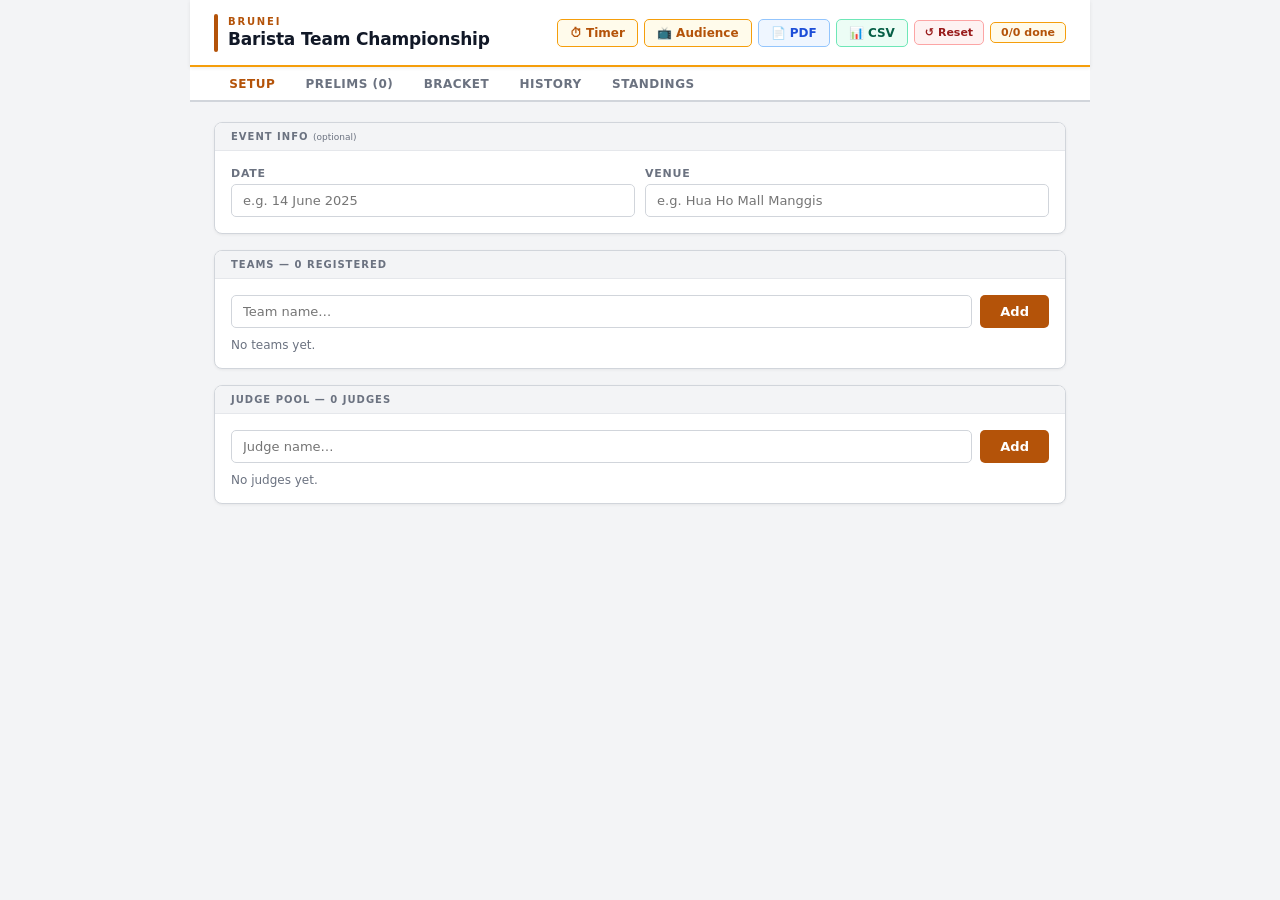
==== bbtc/index.html @ b75d7cb8 "v3.0.1 — 7min timer, redemption cap, wild card revival" ====
<!DOCTYPE html>
<html lang="en">
<head>
<meta charset="UTF-8">
<meta name="viewport" content="width=device-width,initial-scale=1">
<title>BBTC Organizer</title>
<style>
*{box-sizing:border-box;margin:0;padding:0}
:root{
  --am:#B45309;--am-h:#92400E;--am-bg:#FFFBEB;--am-bd:#F59E0B;
  --bl:#1D4ED8;--bl-bg:#EFF6FF;--bl-bd:#93C5FD;
  --gn:#065F46;--gn-bg:#ECFDF5;--gn-bd:#6EE7B7;
  --rd:#991B1B;--rd-bg:#FEF2F2;--rd-bd:#FCA5A5;
  --bg:#F3F4F6;--surface:#FFFFFF;--border:#D1D5DB;--border2:#E5E7EB;
  --txt:#111827;--txt2:#374151;--txt3:#6B7280;
  --rad:8px;--rad-s:5px;
  font-family:system-ui,-apple-system,'Segoe UI',Roboto,sans-serif;
}
body{background:var(--bg);color:var(--txt);min-height:100vh}
input,select,button{font-family:inherit}
.app{max-width:900px;margin:0 auto;padding:0 0 60px}
/* Header */
.hdr{display:flex;align-items:center;gap:10px;padding:.85rem 1.5rem;background:var(--surface);border-bottom:2px solid var(--am-bd);position:sticky;top:0;z-index:100;flex-wrap:wrap;box-shadow:0 1px 4px rgba(0,0,0,.08)}
.hdr-ac{width:4px;height:38px;background:var(--am);border-radius:2px;flex-shrink:0}
.hdr-s{font-size:10px;color:var(--am);letter-spacing:.18em;text-transform:uppercase;margin-bottom:2px;font-weight:600}
.hdr-t{font-size:17px;font-weight:700;color:var(--txt);letter-spacing:-.01em}
.badge{background:var(--am-bg);border:1.5px solid var(--am-bd);border-radius:var(--rad-s);padding:3px 10px;font-size:11px;color:var(--am);white-space:nowrap;font-weight:600}
.hdr-btns{margin-left:auto;display:flex;align-items:center;gap:6px;flex-wrap:wrap}
.btn-hdr{display:flex;align-items:center;gap:4px;padding:6px 12px;border-radius:var(--rad-s);font-size:12px;cursor:pointer;font-weight:600;border:1.5px solid}
.btn-am{border-color:var(--am-bd);background:var(--am-bg);color:var(--am)}.btn-am:hover{background:var(--am);color:#fff;border-color:var(--am)}
.btn-bl{border-color:var(--bl-bd);background:var(--bl-bg);color:var(--bl)}.btn-bl:hover{background:var(--bl);color:#fff;border-color:var(--bl)}
.btn-gn{border-color:var(--gn-bd);background:var(--gn-bg);color:var(--gn)}.btn-gn:hover{background:var(--gn);color:#fff;border-color:var(--gn)}
.btn-rd{border-color:var(--rd-bd);background:var(--rd-bg);color:var(--rd);font-size:11px;padding:5px 10px}.btn-rd:hover{background:var(--rd);color:#fff}
/* Tabs */
.tabs{display:flex;background:var(--surface);border-bottom:2px solid var(--border);padding:0 1.5rem;overflow-x:auto}
.tbtn{padding:.6rem .95rem;border:none;background:transparent;font-size:12px;cursor:pointer;color:var(--txt3);border-bottom:2px solid transparent;margin-bottom:-2px;letter-spacing:.04em;text-transform:uppercase;white-space:nowrap;font-weight:600}
.tbtn.on{color:var(--am);border-bottom-color:var(--am)}
/* Body */
.body{padding:1.25rem 1.5rem;display:flex;flex-direction:column;gap:1rem}
/* Cards */
.card{background:var(--surface);border:1.5px solid var(--border);border-radius:var(--rad);overflow:hidden;box-shadow:0 1px 3px rgba(0,0,0,.06)}
.ch{padding:.5rem 1rem;border-bottom:1.5px solid var(--border2);font-size:10px;color:var(--txt3);text-transform:uppercase;letter-spacing:.1em;background:var(--bg);font-weight:700}
.cb{padding:1rem}
/* Round buttons */
.rbg{display:flex;gap:6px;flex-wrap:wrap;margin-bottom:10px}
.rb{padding:6px 14px;border:1.5px solid var(--border);border-radius:var(--rad-s);background:transparent;font-size:12px;cursor:pointer;color:var(--txt2);font-weight:600}
.rb.on{border-color:var(--am);background:var(--am-bg);color:var(--am)}
/* Info strip */
.inf{display:flex;gap:1.5rem;padding:.6rem 1rem;background:var(--bg);border-radius:var(--rad-s);margin-top:8px;border:1.5px solid var(--border)}
.sv{font-size:15px;font-weight:700;color:var(--am)}.sl{font-size:10px;color:var(--txt3);font-weight:600;text-transform:uppercase;letter-spacing:.06em}
/* Inputs */
.ir{display:flex;gap:8px}.ir input{flex:1}
input[type=text],input[type=number],select{border:1.5px solid var(--border);border-radius:var(--rad-s);padding:8px 11px;font-size:13px;background:var(--surface);color:var(--txt);outline:none;width:100%}
input[type=text]:focus,input[type=number]:focus,select:focus{border-color:var(--am);box-shadow:0 0 0 3px rgba(180,83,9,.1)}
/* Chips */
.chips{display:flex;flex-wrap:wrap;gap:6px;margin-top:10px}
.chip{display:flex;align-items:center;gap:5px;padding:4px 9px 4px 11px;background:var(--bg);border:1.5px solid var(--border);border-radius:var(--rad-s);font-size:13px;font-weight:500}
.cn{font-size:10px;color:var(--txt3);margin-right:1px}
.cx{background:none;border:none;cursor:pointer;color:var(--txt3);font-size:16px;line-height:1;padding:0}
/* Buttons */
.btn-p{background:var(--am);color:#fff;border:none;padding:9px 20px;border-radius:var(--rad-s);font-size:13px;font-weight:700;cursor:pointer}
.btn-p:hover{background:var(--am-h)}
.btn-p:disabled{background:var(--border);color:var(--txt3);cursor:default}
.btn-o{background:transparent;border:1.5px solid var(--border);padding:7px 14px;border-radius:var(--rad-s);font-size:12px;cursor:pointer;color:var(--txt2);font-weight:600}
.btn-o:hover{border-color:var(--txt3)}
.btn-sc{background:var(--am-bg);border:1.5px solid var(--am-bd);padding:5px 12px;border-radius:var(--rad-s);font-size:11px;cursor:pointer;color:var(--am);font-weight:700}
.btn-ed{background:transparent;border:1.5px solid var(--border);padding:5px 12px;border-radius:var(--rad-s);font-size:11px;cursor:pointer;color:var(--txt2)}
.hint{font-size:12px;color:var(--txt3)}
/* Create match form */
.cf{background:var(--am-bg);border:1.5px solid var(--am-bd);border-radius:var(--rad);padding:1.1rem;margin-bottom:.75rem}
.cf-row{display:grid;grid-template-columns:1fr 1fr;gap:.75rem;margin-bottom:.75rem}
.cf-lbl{font-size:11px;color:var(--txt3);margin-bottom:4px;text-transform:uppercase;letter-spacing:.07em;display:block;font-weight:700}
/* Judge pills */
.jpool{display:flex;flex-wrap:wrap;gap:6px;margin-top:5px}
.jpill{display:flex;align-items:center;gap:5px;padding:6px 11px;border:1.5px solid var(--border);border-radius:var(--rad-s);font-size:12px;cursor:pointer;background:var(--surface);color:var(--txt2);font-weight:600}
.jpill.on{border-color:var(--am);background:var(--am-bg);color:var(--am)}
.jpill.dim{opacity:.3;cursor:default;pointer-events:none}
.jpick{width:13px;height:13px;border-radius:2px;border:2px solid currentColor;flex-shrink:0;display:flex;align-items:center;justify-content:center}
.jpill.on .jpick::after{content:'✓';font-size:9px;line-height:1;font-weight:900}
/* Match cards */
.mc{background:var(--surface);border:1.5px solid var(--border);border-left:4px solid var(--am);border-radius:0 var(--rad) var(--rad) 0;padding:.85rem 1rem;display:flex;align-items:center;gap:10px;box-shadow:0 1px 3px rgba(0,0,0,.05)}
.mc.done{border-left-color:var(--gn)}
.mn{font-size:10px;color:var(--txt3);width:22px;flex-shrink:0;font-weight:700}
.mt{flex:1;min-width:0;overflow:hidden}
.mtn{font-size:13px;font-weight:700;white-space:nowrap;overflow:hidden;text-overflow:ellipsis;color:var(--txt)}
.mts{font-size:20px;line-height:1.1;font-weight:700}
.mvs{font-size:10px;color:var(--txt3);letter-spacing:.12em;padding:0 5px;flex-shrink:0;font-weight:700}
.m-rb{font-size:9px;padding:2px 7px;border-radius:var(--rad-s);border:1.5px solid var(--border);color:var(--txt3);background:var(--bg);white-space:nowrap;flex-shrink:0;text-transform:uppercase;letter-spacing:.05em;font-weight:700}
.res{font-size:10px;color:var(--gn);background:var(--gn-bg);border:1.5px solid var(--gn-bd);border-radius:var(--rad-s);padding:2px 8px;white-space:nowrap;font-weight:700}
/* History */
.hr-row{display:flex;align-items:center;gap:8px;padding:.75rem 1rem;background:var(--surface);border:1.5px solid var(--border);border-radius:var(--rad);flex-wrap:wrap;box-shadow:0 1px 2px rgba(0,0,0,.04)}
.hr-rb{font-size:10px;color:var(--txt3);background:var(--bg);border:1.5px solid var(--border);border-radius:var(--rad-s);padding:2px 7px;white-space:nowrap;flex-shrink:0;text-transform:uppercase;letter-spacing:.05em;font-weight:700}
.hr-t{flex:1;font-size:13px;overflow:hidden;text-overflow:ellipsis;white-space:nowrap;min-width:0;font-weight:500}
.hr-t.w{font-weight:700;color:var(--am)}
.hr-s{font-size:19px;flex-shrink:0;font-weight:700}
.hvs{font-size:10px;color:var(--txt3);padding:0 3px;flex-shrink:0;font-weight:700}
.hr-time{font-size:10px;color:var(--txt3);background:var(--bg);border:1.5px solid var(--border);border-radius:var(--rad-s);padding:2px 8px;white-space:nowrap;flex-shrink:0;font-weight:600}
/* Standings / Leaderboard */
.lb-row{display:flex;align-items:center;gap:10px;padding:.75rem 1rem;background:var(--surface);border:1.5px solid var(--border);border-radius:var(--rad);box-shadow:0 1px 2px rgba(0,0,0,.04)}
.lb-row.qf{background:var(--gn-bg);border-color:var(--gn-bd);border-left:4px solid var(--gn)}
.lb-row.qf .lb-name{color:var(--gn);font-weight:700}
.lb-row.qf .lb-rec{color:#065F46}
.rnk{width:30px;height:30px;border-radius:50%;display:flex;align-items:center;justify-content:center;font-size:12px;font-weight:700;flex-shrink:0}
.r1{background:#D97706;color:#fff}.r2{background:#9CA3AF;color:#fff}.r3{background:#92400E;color:#fff}.ro{background:var(--bg);color:var(--txt3);border:1.5px solid var(--border)}
.lb-name{flex:1;font-size:14px;font-weight:600;overflow:hidden;text-overflow:ellipsis;white-space:nowrap;color:var(--txt)}
.lb-rec{text-align:center;font-size:12px;flex-shrink:0;color:var(--txt2);font-weight:600}
.lb-rec span{display:block;font-size:10px;color:var(--txt3);font-weight:500}
.lb-pts{text-align:right;flex-shrink:0}
.lb-pn{font-size:24px;color:var(--am);line-height:1;font-weight:700}
.lb-pl{font-size:10px;color:var(--txt3);font-weight:600;text-transform:uppercase;letter-spacing:.06em}
.qf-tag{font-size:10px;color:var(--gn);background:var(--gn-bg);border:1.5px solid var(--gn-bd);border-radius:var(--rad-s);padding:2px 8px;white-space:nowrap;flex-shrink:0;font-weight:700}
.cutline{display:flex;align-items:center;gap:8px;padding:.3rem .5rem;font-size:10px;color:var(--txt3);text-transform:uppercase;letter-spacing:.1em;font-weight:600}
.cutline::before,.cutline::after{content:'';flex:1;height:2px;background:var(--gn-bd)}
/* Bracket */
.bracket-section{margin-bottom:1.5rem}
.bracket-section-title{font-size:11px;font-weight:700;letter-spacing:.15em;text-transform:uppercase;color:var(--txt3);margin-bottom:.6rem;padding:.4rem .85rem;background:var(--bg);border-radius:var(--rad-s);border:1.5px solid var(--border);display:flex;align-items:center;gap:8px}
.bracket-grid{display:flex;flex-direction:column;gap:8px}
.bslot{background:var(--surface);border:1.5px solid var(--border);border-radius:var(--rad);overflow:hidden;box-shadow:0 1px 3px rgba(0,0,0,.06)}
.bslot.done{border-color:var(--gn-bd)}
.bslot.active{border-color:var(--am-bd);border-left:4px solid var(--am)}
.bslot-hdr{display:flex;align-items:center;justify-content:space-between;padding:.4rem .85rem;background:var(--bg);border-bottom:1.5px solid var(--border2);font-size:11px;font-weight:700;color:var(--txt3);text-transform:uppercase;letter-spacing:.08em}
.bslot-teams{padding:.6rem .85rem;display:flex;flex-direction:column;gap:5px}
.bslot-team{display:flex;align-items:center;gap:8px}
.bslot-seed{font-size:10px;color:var(--txt3);width:20px;text-align:center;font-weight:700;background:var(--bg);border-radius:3px;padding:1px 3px;border:1px solid var(--border)}
.bslot-name{flex:1;font-size:13px;font-weight:600;color:var(--txt)}
.bslot-score{font-size:20px;font-weight:700;color:var(--am)}
.bslot-name.winner{color:var(--gn);font-weight:700}
.bslot-name.loser{color:var(--txt3)}
.bslot-name.tbd{color:var(--txt3);font-style:italic;font-weight:400}
.bslot-divider{height:1px;background:var(--border2);margin:0}
.bslot-footer{padding:.5rem .85rem;display:flex;align-items:center;justify-content:space-between;background:var(--bg);border-top:1.5px solid var(--border2)}
.bslot-status{font-size:11px;color:var(--txt3);font-weight:600}
.bslot-status.awaiting{color:var(--txt3)}
.bslot-status.winner-label{color:var(--gn);font-weight:700}
/* Bracket judge pick inline */
.bjpick{padding:.75rem .85rem;background:var(--am-bg);border-top:1.5px solid var(--am-bd)}
.bjpick-lbl{font-size:11px;color:var(--am);font-weight:700;margin-bottom:6px;text-transform:uppercase;letter-spacing:.08em}
/* Scoring */
.sc-hdr{display:flex;align-items:center;gap:10px;padding:.85rem 1.5rem;border-bottom:2px solid var(--border);background:var(--surface);position:sticky;top:0;z-index:10;flex-wrap:wrap;box-shadow:0 1px 3px rgba(0,0,0,.06)}
.sc-meta{display:flex;align-items:stretch;gap:10px;padding:.85rem 1.5rem;border-bottom:2px solid var(--border);background:var(--bg)}
.sc-time-box{flex:1;background:var(--surface);border:1.5px solid var(--border);border-radius:var(--rad-s);padding:.6rem .85rem}
.sc-time-lbl{font-size:10px;font-weight:700;margin-bottom:4px;text-transform:uppercase;letter-spacing:.08em}
.sc-time-lbl.t1{color:var(--am)}.sc-time-lbl.t2{color:var(--bl)}
.sc-time-box input{width:100%;background:transparent;border:none;outline:none;font-size:15px;font-weight:700;color:var(--txt)}
.sc-tok{align-self:center;padding:.5rem 1rem;border-radius:var(--rad-s);border:1.5px solid var(--border);font-size:11px;text-align:center;background:var(--surface);white-space:nowrap;font-weight:700}
.sc-tok.warn{color:var(--rd);border-color:var(--rd-bd);background:var(--rd-bg)}
.scu-wrap{padding:.85rem 1.5rem 0}
.scu{border:1.5px solid var(--border);border-radius:var(--rad);overflow:hidden;box-shadow:0 1px 3px rgba(0,0,0,.05)}
.scu-hdr-row,.scu-row,.scu-tot-row{display:grid;grid-template-columns:36px 1fr 1fr}
.scu-hdr-row>div{padding:.45rem .6rem;background:var(--bg);font-size:13px;font-weight:700;text-align:center;white-space:nowrap;overflow:hidden;text-overflow:ellipsis;color:var(--txt2)}
.scu-hdr-row>.dl{text-align:left;font-size:11px;color:var(--txt3);font-weight:600}
.scu-hdr-row>.h1{color:var(--am);border-bottom:3px solid var(--am)}
.scu-hdr-row>.h2{color:var(--bl);border-bottom:3px solid var(--bl)}
.scu-body{overflow-y:auto;max-height:360px}
.scu-body::-webkit-scrollbar{width:3px}
.scu-body::-webkit-scrollbar-thumb{background:var(--border);border-radius:2px}
.scu-row>div{padding:.25rem .4rem;border-bottom:1px solid var(--border2);display:flex;align-items:center;justify-content:center}
.scu-row:nth-child(odd)>div{background:var(--bg)}
.scu-row:last-child>div{border-bottom:none}
.scu-row .dl{font-size:11px;color:var(--txt3);justify-content:flex-start;padding-left:.6rem;font-weight:600}
.btn-grp{display:flex;gap:3px}
.sb{width:38px;height:34px;border-radius:var(--rad-s);border:1.5px solid var(--border);background:transparent;cursor:pointer;font-size:13px;font-weight:700;color:var(--txt2)}
.sb:hover:not(:disabled){border-color:var(--txt3);background:var(--bg)}
.sb:disabled{opacity:.18;cursor:default}
.sb.a-on{background:var(--am);border-color:var(--am);color:#fff}
.sb.b-on{background:var(--bl);border-color:var(--bl);color:#fff}
.scu-tot-row>div{padding:.45rem .6rem;background:var(--bg);border-top:2px solid var(--border);text-align:center;font-size:17px;font-weight:700}
.scu-tot-row .dl{font-size:11px;color:var(--txt3);font-weight:600;text-align:left;padding-left:.6rem;display:flex;align-items:center}
.scu-tot-row .t1v{color:var(--am)}.scu-tot-row .t2v{color:var(--bl)}
.sc-bonuses{display:grid;grid-template-columns:1fr 1fr;gap:10px;padding:1rem 1.5rem 0}
.sc-bp{background:var(--surface);border:1.5px solid var(--border);border-radius:var(--rad);overflow:hidden}
.sc-bp-h{padding:.45rem .9rem;font-size:11px;font-weight:700;border-bottom:1.5px solid var(--border2);background:var(--bg);text-transform:uppercase;letter-spacing:.06em}
.sc-bp-h.t1{color:var(--am)}.sc-bp-h.t2{color:var(--bl)}
.sc-bp-b{padding:.65rem .9rem;display:flex;flex-direction:column;gap:6px}
.brow{display:flex;align-items:center;gap:7px;padding:5px 6px;border-radius:var(--rad-s);cursor:pointer}
.brow:hover:not(.auto){background:var(--bg)}
.brow.on.t1{background:var(--am-bg)}.brow.on.t2{background:var(--bl-bg)}
.chk{width:16px;height:16px;border-radius:3px;border:2px solid var(--border);background:transparent;flex-shrink:0;display:flex;align-items:center;justify-content:center}
.chk.on.t1{background:var(--am);border-color:var(--am)}.chk.on.t2{background:var(--bl);border-color:var(--bl)}
.chk.on::after{content:'✓';color:#fff;font-size:10px;line-height:1;font-weight:900}
.bn{flex:1;font-size:12px;color:var(--txt2);font-weight:500}.brow.on .bn{color:var(--txt);font-weight:600}
.bpts-t1{font-size:12px;font-weight:700;color:var(--am)}.bpts-t2{font-size:12px;font-weight:700;color:var(--bl)}
.sc-tots{display:grid;grid-template-columns:1fr auto 1fr;align-items:center;gap:14px;padding:1rem 1.5rem 0}
.sc-tot{background:var(--surface);border:1.5px solid var(--border);border-radius:var(--rad);padding:.75rem 1rem;text-align:center}
.sc-tot-name{font-size:11px;color:var(--txt3);white-space:nowrap;overflow:hidden;text-overflow:ellipsis;margin-bottom:3px;text-transform:uppercase;letter-spacing:.06em;font-weight:700}
.sc-tot-n{font-size:34px;line-height:1.1;font-weight:700}
.sc-tot-n.t1{color:var(--am)}.sc-tot-n.t2{color:var(--bl)}
.sc-tot-sub{font-size:10px;color:var(--txt3);text-transform:uppercase;letter-spacing:.1em;font-weight:600}
/* Audience overlay */
#aud-overlay{display:none;position:fixed;inset:0;z-index:998;background:#F9FAFB;overflow:hidden;flex-direction:column}
#aud-overlay.show{display:flex}
.aud-banner{display:flex;align-items:center;gap:14px;padding:.9rem 2rem;background:#fff;border-bottom:3px solid #D97706;flex-shrink:0;box-shadow:0 2px 8px rgba(0,0,0,.08)}
.aud-ac{width:4px;height:42px;background:#D97706;border-radius:2px;flex-shrink:0}
.aud-sub{font-size:10px;color:#D97706;letter-spacing:.25em;text-transform:uppercase;margin-bottom:3px;font-weight:700}
.aud-title{font-size:20px;color:#111827;font-weight:700;letter-spacing:-.01em}
.aud-ts{margin-left:auto;text-align:right;font-size:11px;color:#9CA3AF;line-height:1.7;font-weight:600}
.aud-close{background:#F3F4F6;border:1.5px solid #D1D5DB;color:#374151;font-size:12px;font-weight:700;padding:7px 16px;border-radius:6px;cursor:pointer;flex-shrink:0;text-transform:uppercase;letter-spacing:.08em}
.aud-close:hover{background:#B45309;color:#fff;border-color:#B45309}
.aud-body{display:grid;grid-template-columns:1fr 1fr;flex:1;overflow:hidden}
.aud-panel{overflow-y:auto;padding:1.5rem 1.75rem;background:#F9FAFB}
.aud-panel:first-child{border-right:2px solid #E5E7EB}
.aud-panel::-webkit-scrollbar{width:3px}
.aud-panel::-webkit-scrollbar-thumb{background:#D1D5DB;border-radius:2px}
.aud-sec-title{font-size:9px;letter-spacing:.25em;text-transform:uppercase;color:#B45309;margin-bottom:1rem;padding-bottom:.6rem;border-bottom:2px solid #B45309;font-weight:700}
.aud-lb-row{display:flex;align-items:center;gap:12px;padding:.9rem 1.1rem;border-radius:8px;margin-bottom:8px;border:1.5px solid #E5E7EB;background:#fff;box-shadow:0 1px 4px rgba(0,0,0,.06)}
.aud-lb-row.qf{background:#ECFDF5;border-color:#6EE7B7;border-left:4px solid #065F46}
.aud-rnk{width:36px;height:36px;border-radius:50%;display:flex;align-items:center;justify-content:center;font-size:14px;font-weight:700;flex-shrink:0}
.aud-name{flex:1;font-size:17px;overflow:hidden;text-overflow:ellipsis;white-space:nowrap;color:#111827;font-weight:700}
.aud-lb-row.qf .aud-name{color:#065F46}
.aud-rec{text-align:center;font-size:12px;color:#6B7280;flex-shrink:0;line-height:1.5;font-weight:600}
.aud-pts-wrap{text-align:right;flex-shrink:0}
.aud-pts{font-size:28px;color:#B45309;line-height:1;font-weight:700}
.aud-ptsl{font-size:9px;color:#9CA3AF;text-transform:uppercase;letter-spacing:.12em;text-align:right;font-weight:700}
.aud-qf-pill{font-size:10px;background:#ECFDF5;border:1.5px solid #6EE7B7;color:#065F46;border-radius:4px;padding:3px 9px;white-space:nowrap;flex-shrink:0;font-weight:700}
.aud-cut{display:flex;align-items:center;gap:8px;padding:.35rem 0;margin:.25rem 0;font-size:9px;color:#9CA3AF;letter-spacing:.15em;text-transform:uppercase;font-weight:700}
.aud-cut::before,.aud-cut::after{content:'';flex:1;height:2px;background:#E5E7EB}
.aud-h-row{display:flex;align-items:center;gap:8px;padding:.75rem 1rem;background:#fff;border:1.5px solid #E5E7EB;border-radius:8px;margin-bottom:8px;box-shadow:0 1px 4px rgba(0,0,0,.05)}
.aud-h-rb{font-size:9px;background:#F3F4F6;border:1.5px solid #E5E7EB;color:#6B7280;border-radius:4px;padding:2px 8px;flex-shrink:0;white-space:nowrap;text-transform:uppercase;letter-spacing:.06em;font-weight:700}
.aud-h-time{font-size:10px;background:#F3F4F6;border:1.5px solid #E5E7EB;color:#6B7280;border-radius:4px;padding:2px 8px;flex-shrink:0;white-space:nowrap;font-weight:600}
/* Timer overlay */
#tmr-overlay{display:none;position:fixed;inset:0;z-index:1001;background:#111827;overflow:hidden;flex-direction:column;align-items:center;justify-content:center}
#tmr-overlay.show{display:flex}
#tmr-overlay.fs .tmr-extras{display:none}
#tmr-overlay.fs .tmr-display{font-size:30vw}
.tmr-extras{display:flex;flex-direction:column;align-items:center;gap:1rem;width:100%}
.tmr-presets{display:flex;gap:10px;margin-bottom:.5rem}
.tmr-preset{padding:10px 24px;border:2px solid #374151;border-radius:8px;background:transparent;color:#9CA3AF;font-size:15px;font-weight:700;cursor:pointer;letter-spacing:.04em}
.tmr-preset:hover,.tmr-preset.on{border-color:#D97706;background:#D97706;color:#fff}
.tmr-display{font-size:22vw;font-weight:900;color:#F9FAFB;letter-spacing:-.02em;line-height:1;font-variant-numeric:tabular-nums;text-align:center}
#tmr-overlay.running .tmr-display{color:#D97706}
#tmr-overlay.done .tmr-display{color:#EF4444;animation:blink 1s ease-in-out infinite}
@keyframes blink{0%,100%{opacity:1}50%{opacity:.4}}
.tmr-controls{display:flex;gap:10px;margin-top:1rem}
.tmr-btn{padding:12px 28px;border-radius:8px;font-size:14px;font-weight:700;cursor:pointer;border:2px solid}
.tmr-start{background:#065F46;border-color:#065F46;color:#fff}.tmr-start:hover{background:#047857}
.tmr-pause{background:#1D4ED8;border-color:#1D4ED8;color:#fff}.tmr-pause:hover{background:#1E40AF}
.tmr-reset{background:#374151;border-color:#374151;color:#fff}.tmr-reset:hover{background:#1F2937}
.tmr-footer{display:flex;gap:10px;margin-top:1.5rem}
.tmr-close{padding:8px 20px;border:2px solid #374151;border-radius:6px;background:transparent;color:#9CA3AF;font-size:13px;font-weight:700;cursor:pointer}
.tmr-close:hover{border-color:#6B7280;color:#F9FAFB}
.tmr-fs-btn{padding:8px 20px;border:2px solid #374151;border-radius:6px;background:transparent;color:#9CA3AF;font-size:13px;font-weight:700;cursor:pointer}
.tmr-fs-btn:hover{border-color:#6B7280;color:#F9FAFB}
/* PDF overlay */
#pdf-overlay{display:none;position:fixed;inset:0;z-index:1000;background:#E5E7EB;overflow-y:auto;flex-direction:column}
#pdf-overlay.show{display:flex}
.pdf-toolbar{display:flex;align-items:center;gap:10px;padding:.85rem 2rem;background:#fff;border-bottom:2px solid #D97706;flex-shrink:0;position:sticky;top:0;z-index:10;flex-wrap:wrap}
.pdf-toolbar-title{font-size:14px;font-weight:700;flex:1;color:#111827}
.pdf-toolbar-hint{font-size:12px;color:#6B7280}
.btn-print{background:#B45309;color:#fff;border:none;padding:9px 20px;border-radius:5px;font-size:13px;font-weight:700;cursor:pointer}
.btn-print:hover{background:#92400E}
.pdf-page{width:210mm;min-height:297mm;background:#fff;margin:1.5rem auto;padding:16mm;box-shadow:0 2px 20px rgba(0,0,0,.12);font-family:system-ui,sans-serif;color:#111827;page-break-after:always}
.pdf-page:last-child{page-break-after:auto}
.pdf-logo-row{display:flex;align-items:flex-end;justify-content:space-between;border-bottom:3px solid #D97706;padding-bottom:10px;margin-bottom:18px}
.pdf-event-name{font-size:22px;font-weight:700;letter-spacing:-.01em}
.pdf-event-sub{font-size:10px;color:#D97706;letter-spacing:.2em;text-transform:uppercase;margin-bottom:4px;font-weight:700}
.pdf-meta{text-align:right;font-size:11px;color:#6B7280;line-height:1.8;font-weight:500}
.pdf-section-title{font-size:10px;letter-spacing:.18em;text-transform:uppercase;color:#D97706;border-bottom:1.5px solid #E5E7EB;padding-bottom:5px;margin:20px 0 12px;font-weight:700}
.pdf-lb-table{width:100%;border-collapse:collapse;font-size:12px}
.pdf-lb-table th{text-align:left;font-size:9px;letter-spacing:.12em;text-transform:uppercase;color:#6B7280;padding:5px 8px;border-bottom:1.5px solid #E5E7EB;font-weight:700}
.pdf-lb-table th:last-child,.pdf-lb-table td:last-child{text-align:right}
.pdf-lb-table td{padding:7px 8px;border-bottom:1px solid #F3F4F6;vertical-align:middle}
.pdf-lb-table tr.qf td{background:#ECFDF5}
.pdf-lb-table tr.cutrow td{border-bottom:2px dashed #6EE7B7}
.pdf-lb-table tr.cutlabel td{font-size:9px;color:#065F46;letter-spacing:.1em;text-transform:uppercase;border-bottom:1px solid #F3F4F6;font-weight:700}
.pdf-rank{width:28px;height:28px;border-radius:50%;display:inline-flex;align-items:center;justify-content:center;font-size:11px;font-weight:700}
.pdf-r1{background:#D97706;color:#fff}.pdf-r2{background:#9CA3AF;color:#fff}.pdf-r3{background:#92400E;color:#fff}.pdf-ro{background:#F3F4F6;color:#6B7280;border:1px solid #E5E7EB}
.pdf-qf-pip{display:inline-block;font-size:9px;color:#065F46;background:#ECFDF5;border:1px solid #6EE7B7;border-radius:3px;padding:1px 6px;font-weight:700;margin-left:4px;vertical-align:middle}
.pdf-pts{font-size:18px;font-weight:700;color:#D97706}
.pdf-res-table{width:100%;border-collapse:collapse;font-size:12px}
.pdf-res-table th{font-size:9px;letter-spacing:.12em;text-transform:uppercase;color:#6B7280;padding:5px 8px;border-bottom:1.5px solid #E5E7EB;font-weight:700}
.pdf-res-table td{padding:8px;border-bottom:1px solid #F3F4F6;vertical-align:middle}
.pdf-res-table tr:nth-child(odd) td{background:#F9FAFB}
.pdf-rb{font-size:9px;color:#6B7280;background:#F3F4F6;border:1px solid #E5E7EB;border-radius:3px;padding:1px 6px;text-transform:uppercase;letter-spacing:.05em;white-space:nowrap;font-weight:700}
.pdf-win{font-weight:700;color:#D97706}
.pdf-score{font-size:16px;font-weight:700}
.pdf-score.w{color:#D97706}
.pdf-time-cell{font-size:10px;color:#6B7280;text-align:center}
.pdf-footer{margin-top:24px;padding-top:10px;border-top:1.5px solid #E5E7EB;display:flex;justify-content:space-between;font-size:9px;color:#9CA3AF;letter-spacing:.06em}
.empty{text-align:center;padding:3rem 1rem;color:var(--txt3);font-size:13px}
@media print{
  body>*{display:none!important}
  #pdf-overlay{display:block!important;position:static!important;background:#fff!important;overflow:visible!important}
  .pdf-toolbar{display:none!important}
  .pdf-page{width:100%!important;margin:0!important;padding:12mm 14mm!important;box-shadow:none!important}
}
</style>
</head>
<body>
<div class="app" id="app"></div>

<!-- Timer -->
<div id="tmr-overlay">
  <div class="tmr-extras">
    <div class="tmr-presets">
      <button class="tmr-preset" data-secs="300">5 min</button>
      <button class="tmr-preset" data-secs="600">10 min</button>
      <button class="tmr-preset" data-secs="900">15 min</button>
    </div>
  </div>
  <div class="tmr-display" id="tmr-display">10:00</div>
  <div class="tmr-extras">
    <div class="tmr-controls">
      <button class="tmr-btn tmr-start" id="tmr-start">▶ Start</button>
      <button class="tmr-btn tmr-pause" id="tmr-pause">⏸ Pause</button>
      <button class="tmr-btn tmr-reset" id="tmr-reset">↺ Reset</button>
    </div>
    <div class="tmr-footer">
      <button class="tmr-close" id="tmr-close">✕ Close</button>
      <button class="tmr-fs-btn" id="tmr-fs">⛶ Fullscreen</button>
    </div>
  </div>
</div>

<!-- Audience -->
<div id="aud-overlay">
  <div class="aud-banner">
    <div class="aud-ac"></div>
    <div><div class="aud-sub">Brunei</div><div class="aud-title">Barista Team Championship</div></div>
    <div class="aud-ts" id="aud-ts"></div>
    <button class="aud-close" id="aud-close">✕ Close</button>
  </div>
  <div class="aud-body">
    <div class="aud-panel"><div class="aud-sec-title">Standings</div><div id="aud-lb"></div></div>
    <div class="aud-panel"><div class="aud-sec-title">Match results</div><div id="aud-hist"></div></div>
  </div>
</div>

<!-- PDF -->
<div id="pdf-overlay">
  <div class="pdf-toolbar">
    <div class="pdf-toolbar-title">📄 Export Preview</div>
    <span class="pdf-toolbar-hint">Print dialog → <strong>Save as PDF</strong> · Paper: <strong>A4</strong></span>
    <button class="btn-print" id="pdf-print">🖨 Print / Save PDF</button>
    <button class="btn-o" id="pdf-close">✕ Close</button>
  </div>
  <div id="pdf-content"></div>
</div>

<script>
const RC={
  preliminary:   {label:'Preliminary',   drinks:15,time:'10 min',maxJ:45},
  quarterfinals: {label:'Quarter Finals',drinks:20,time:'15 min',maxJ:60},
  semifinals:    {label:'Semi Finals',   drinks:20,time:'15 min',maxJ:60},
  finals:        {label:'Finals',        drinks:20,time:'15 min',maxJ:60}
};
const isPre=r=>r==='preliminary';
const mkMatch=n=>({drinks:Array.from({length:n},()=>[0,0]),s1:{fastest:false,sigBev:false},s2:{fastest:false,sigBev:false},t1time:'',t2time:''});
const jPts1=m=>m.drinks.reduce((a,r)=>a+r[0],0);
const jPts2=m=>m.drinks.reduce((a,r)=>a+r[1],0);
const tokUsed=m=>m.drinks.reduce((a,r)=>a+r[0]+r[1],0);
const t1Tot=m=>{const p1=jPts1(m),p2=jPts2(m);return p1+(m.s1.fastest?2:0)+(p1>p2?5:0)+(!isPre(m.round)&&m.s1.sigBev?2:0);};
const t2Tot=m=>{const p1=jPts1(m),p2=jPts2(m);return p2+(m.s2.fastest?2:0)+(p2>p1?5:0)+(!isPre(m.round)&&m.s2.sigBev?2:0);};

const STORE_KEY='bbtc_v3';
let mid=0,jid=0;
let S={
  judges:[],teams:[],matches:[],bracket:null,
  tab:'setup',sid:null,creating:false,bracketPicking:null,bracketJids:[],
  nm:{t1:'',t2:'',round:'preliminary',jids:[]},
  qfSlots:8,eventDate:'',eventVenue:''
};

// Timer state (not persisted)
let TMR={ms:600000,running:false,iv:null,preset:600};

function fmtTime(ms){
  const tot=Math.max(0,Math.ceil(ms/1000));
  const m=Math.floor(tot/60),s=tot%60;
  return String(m).padStart(2,'0')+':'+String(s).padStart(2,'0');
}

function saveState(){
  try{localStorage.setItem(STORE_KEY,JSON.stringify({
    judges:S.judges,teams:S.teams,matches:S.matches,bracket:S.bracket,
    qfSlots:S.qfSlots,mid,jid,eventDate:S.eventDate,eventVenue:S.eventVenue
  }));}catch(e){}
}
function loadState(){
  try{
    const raw=localStorage.getItem(STORE_KEY);
    if(!raw)return;
    const d=JSON.parse(raw);
    S.judges=d.judges||[];S.teams=d.teams||[];S.matches=d.matches||[];
    S.bracket=d.bracket||null;S.qfSlots=d.qfSlots||8;
    S.eventDate=d.eventDate||'';S.eventVenue=d.eventVenue||'';
    mid=d.mid||0;jid=d.jid||0;
  }catch(e){}
}
loadState();

/* ── Leaderboard — PRELIMINARY ONLY ── */
function calcPrelimLB(){
  return S.teams.map(t=>{
    let pts=0,played=0,wins=0;
    S.matches.filter(m=>m.done&&m.round==='preliminary').forEach(m=>{
      if(m.t1===t){const p=t1Tot(m),q=t2Tot(m);pts+=p;played++;if(p>q)wins++;}
      if(m.t2===t){const p=t2Tot(m),q=t1Tot(m);pts+=p;played++;if(p>q)wins++;}
    });
    return{t,pts,played,wins};
  }).sort((a,b)=>b.pts-a.pts||b.wins-a.wins);
}

/* ── Bracket engine ── */
function makeBracketSlot(id,label,seeds,t1,t2,from){
  return{id,label,seeds:seeds||[],t1:t1||null,t2:t2||null,matchId:null,winner:null,loser:null,from:from||[]};
}

function generateBracket(){
  const lb=calcPrelimLB();
  const adv=lb.slice(0,S.qfSlots).map(x=>x.t);
  const n=adv.length;
  const b={qf:[],sf:[],final:null,third:null};

  if(n>=8){
    // QF: 1v8, 3v6, 4v5, 2v7
    b.qf=[
      makeBracketSlot('qf1','QF 1',[1,8],adv[0],adv[7],[]),
      makeBracketSlot('qf2','QF 2',[3,6],adv[2],adv[5],[]),
      makeBracketSlot('qf3','QF 3',[4,5],adv[3],adv[4],[]),
      makeBracketSlot('qf4','QF 4',[2,7],adv[1],adv[6],[]),
    ];
    b.sf=[
      makeBracketSlot('sf1','SF 1',[],null,null,['qf1','qf2']),
      makeBracketSlot('sf2','SF 2',[],null,null,['qf3','qf4']),
    ];
  } else if(n>=4){
    // Skip QF, go to SF: 1v4, 2v3
    b.sf=[
      makeBracketSlot('sf1','SF 1',[1,4],adv[0],adv[3]||null,[]),
      makeBracketSlot('sf2','SF 2',[2,3],adv[1],adv[2]||null,[]),
    ];
  }

  if(n>=4){
    b.final=makeBracketSlot('final','Final',[],null,null,['sf1','sf2']);
    b.third=makeBracketSlot('third','3rd Place',[],null,null,['sf1','sf2']);
  } else {
    // Direct final
    b.final=makeBracketSlot('final','Final',[1,2],adv[0]||null,adv[1]||null,[]);
    b.third=null;
  }
  S.bracket=b;
  saveState();
}

function allBracketSlots(){
  if(!S.bracket)return[];
  const b=S.bracket;
  return [...(b.qf||[]),...(b.sf||[]),b.final,b.third].filter(Boolean);
}

function updateBracketAfterMatch(matchId){
  if(!S.bracket)return;
  const slots=allBracketSlots();
  const slot=slots.find(s=>s.matchId===matchId);
  if(!slot)return;
  const m=S.matches.find(x=>x.id===matchId);
  if(!m)return;
  const v1=t1Tot(m),v2=t2Tot(m);
  slot.winner=v1>v2?m.t1:m.t2;
  slot.loser =v1>v2?m.t2:m.t1;
  // Advance into downstream slots
  slots.filter(s=>s.from&&s.from.includes(slot.id)).forEach(ds=>{
    const feeders=ds.from.map(fid=>slots.find(s=>s.id===fid)).filter(Boolean);
    if(!feeders.every(f=>f.winner))return;
    if(ds.id==='third'){ds.t1=feeders[0].loser;ds.t2=feeders[1].loser;}
    else{ds.t1=feeders[0].winner;ds.t2=feeders[1].winner;}
  });
  saveState();
}

function createBracketMatch(slotId,jids){
  const slots=allBracketSlots();
  const slot=slots.find(s=>s.id===slotId);
  if(!slot||!slot.t1||!slot.t2)return;
  const round=slotId.startsWith('qf')?'quarterfinals':slotId.startsWith('sf')?'semifinals':'finals';
  const cfg=RC[round];
  const m={id:String(mid++),round,t1:slot.t1,t2:slot.t2,jids:[...jids],...mkMatch(cfg.drinks),done:false,bracketSlot:slotId};
  S.matches.push(m);
  slot.matchId=m.id;
  S.sid=m.id;
  S.bracketPicking=null;
  S.bracketJids=[];
  saveState();
  render();
}

/* ── PDF ── */
function generatePDF(){
  const lb=calcPrelimLB();
  const done=S.matches.filter(m=>m.done);
  const now=new Date();
  const dateStr=now.toLocaleDateString('en-GB',{day:'numeric',month:'long',year:'numeric'});
  const timeStr=now.toLocaleTimeString([],{hour:'2-digit',minute:'2-digit'});
  const eventMeta=[S.eventDate,S.eventVenue].filter(Boolean).join(' · ');
  const rnkCls=i=>i===0?'pdf-r1':i===1?'pdf-r2':i===2?'pdf-r3':'pdf-ro';
  const lbRows=lb.map((s,i)=>{
    const isQF=(i+1)<=S.qfSlots,showCut=i===S.qfSlots-1&&S.qfSlots<lb.length;
    const row='<tr class="'+(isQF?'qf':'')+(showCut?' cutrow':'')+'"><td><span class="pdf-rank '+rnkCls(i)+'">'+(i+1)+'</span></td><td>'+s.t+(isQF?'<span class="pdf-qf-pip">QF ✓</span>':'')+'</td><td style="text-align:center">'+(s.played>0?s.wins+'W / '+(s.played-s.wins)+'L':'—')+'</td><td style="text-align:center">'+s.played+'</td><td style="text-align:right"><span class="pdf-pts">'+s.pts+'</span></td></tr>';
    const cut=showCut?'<tr class="cutlabel"><td colspan="5">▲ Quarter Finals qualifiers above this line</td></tr>':'';
    return row+cut;
  }).join('');
  const roundOrder=['preliminary','quarterfinals','semifinals','finals'];
  const byRound={};
  done.forEach(m=>{(byRound[m.round]=byRound[m.round]||[]).push(m);});
  const resultsHTML=roundOrder.filter(r=>byRound[r]).map(r=>byRound[r].map(m=>{
    const v1=t1Tot(m),v2=t2Tot(m),w=v1>v2?1:v2>v1?2:0;
    return '<tr><td><span class="pdf-rb">'+RC[r].label+'</span></td><td class="'+(w===1?'pdf-win':'')+'">'+m.t1+'</td><td style="text-align:center"><span class="pdf-score'+(w===1?' w':'')+'">'+v1+'</span></td><td style="text-align:center;color:#6B7280;font-size:11px">'+(w===0?'draw':'vs')+'</td><td style="text-align:center"><span class="pdf-score'+(w===2?' w':'')+'">'+v2+'</span></td><td class="'+(w===2?'pdf-win':'')+'" style="text-align:right">'+m.t2+'</td><td class="pdf-time-cell">'+((m.t1time||m.t2time)?m.t1time+' / '+m.t2time:'')+'</td></tr>';
  }).join('')).join('');
  const footer='<div class="pdf-footer"><span>Brunei Barista Team Championship'+(S.eventVenue?' · '+S.eventVenue:'')+'</span><span>Exported '+dateStr+' at '+timeStr+'</span></div>';
  const logoSub=eventMeta?'<div style="font-size:11px;color:#6B7280;margin-top:5px">'+eventMeta+'</div>':'';
  document.getElementById('pdf-content').innerHTML='<div class="pdf-page"><div class="pdf-logo-row"><div><div class="pdf-event-sub">Brunei</div><div class="pdf-event-name">Barista Team Championship</div>'+logoSub+'</div><div class="pdf-meta"><div>Preliminary Standings</div><div>'+dateStr+'</div><div style="color:#D97706">QF Spots: Top '+S.qfSlots+'</div></div></div><div class="pdf-section-title">Preliminary Standings</div><table class="pdf-lb-table"><thead><tr><th>#</th><th>Team</th><th style="text-align:center">Record</th><th style="text-align:center">Played</th><th style="text-align:right">Points</th></tr></thead><tbody>'+(lbRows||'<tr><td colspan="5" style="text-align:center;color:#6B7280;padding:20px">No teams registered.</td></tr>')+'</tbody></table>'+footer+'</div><div class="pdf-page"><div class="pdf-logo-row"><div><div class="pdf-event-sub">Brunei</div><div class="pdf-event-name">Barista Team Championship</div>'+logoSub+'</div><div class="pdf-meta"><div>Match Results</div><div>'+dateStr+'</div><div>'+done.length+' matches completed</div></div></div><div class="pdf-section-title">Match Results</div><table class="pdf-res-table"><thead><tr><th>Round</th><th>Team 1</th><th style="text-align:center">Score</th><th style="text-align:center"></th><th style="text-align:center">Score</th><th style="text-align:right">Team 2</th><th style="text-align:center">Time</th></tr></thead><tbody>'+(resultsHTML||'<tr><td colspan="7" style="text-align:center;color:#6B7280;padding:20px">No completed matches yet.</td></tr>')+'</tbody></table>'+footer+'</div>';
  document.getElementById('pdf-overlay').classList.add('show');
}

/* ── CSV ── */
function generateCSV(){
  const esc=v=>{const s=String(v==null?'':v);return(s.includes(',')||s.includes('"')||s.includes('\n'))?'"'+s.replace(/"/g,'""')+'"':s;};
  const row=cols=>cols.map(esc).join(',');
  const lines=[];
  const eventMeta=[S.eventDate,S.eventVenue].filter(Boolean).join(' | ');
  lines.push(row(['Brunei Barista Team Championship',eventMeta]));lines.push('');
  lines.push(row(['PRELIMINARY STANDINGS']));
  lines.push(row(['Rank','Team','Wins','Losses','Played','Points','QF Qualified']));
  calcPrelimLB().forEach((s,i)=>lines.push(row([i+1,s.t,s.wins,s.played-s.wins,s.played,s.pts,(i+1)<=S.qfSlots?'Yes':'No'])));
  lines.push('');
  lines.push(row(['MATCH RESULTS']));
  lines.push(row(['Match','Round','Team 1','T1 Judge Pts','T1 Fastest','T1 Winner','T1 Sig Bev','T1 Total','T1 Time','Team 2','T2 Judge Pts','T2 Fastest','T2 Winner','T2 Sig Bev','T2 Total','T2 Time','Result']));
  S.matches.filter(m=>m.done).forEach((m,i)=>{
    const p1=jPts1(m),p2=jPts2(m),aw1=p1>p2,aw2=p2>p1,v1=t1Tot(m),v2=t2Tot(m);
    const w=v1>v2?m.t1:v2>v1?m.t2:'Draw';
    lines.push(row(['M'+(i+1),RC[m.round].label,m.t1,p1,m.s1.fastest?'Yes':'No',aw1?'Yes':'No',m.s1.sigBev?'Yes':'No',v1,m.t1time||'',m.t2,p2,m.s2.fastest?'Yes':'No',aw2?'Yes':'No',m.s2.sigBev?'Yes':'No',v2,m.t2time||'',w]));
  });
  lines.push('');
  lines.push(row(['CUP-BY-CUP SCORES']));
  S.matches.filter(m=>m.done).forEach((m,i)=>{
    lines.push('');lines.push(row(['Match M'+(i+1),RC[m.round].label,m.t1+' vs '+m.t2]));
    lines.push(row(['Cup','Team 1 Tokens','Team 2 Tokens','Cup Total','Leader']));
    m.drinks.forEach((d,di)=>{const t=d[0]+d[1];lines.push(row(['D'+(di+1),d[0],d[1],t,d[0]>d[1]?m.t1:d[1]>d[0]?m.t2:t===0?'No tokens':'Tied']));});
    lines.push(row(['TOTALS',jPts1(m),jPts2(m),jPts1(m)+jPts2(m),'']));
  });
  const csv=lines.join('\r\n');
  const blob=new Blob(['\uFEFF'+csv],{type:'text/csv;charset=utf-8;'});
  const url=URL.createObjectURL(blob);
  const a=document.createElement('a');
  a.href=url;a.download='BBTC_Results_'+(S.eventDate||new Date().toISOString().slice(0,10)).replace(/\s/g,'_')+'.csv';
  a.click();URL.revokeObjectURL(url);
}

/* ── Audience ── */
function showAudience(){
  const lb=calcPrelimLB();
  const done=[...S.matches.filter(m=>m.done)].reverse();
  const now=new Date().toLocaleTimeString([],{hour:'2-digit',minute:'2-digit'});
  document.getElementById('aud-ts').innerHTML='Audience view<br>'+now;
  const rnkSt=i=>i===0?'background:#D97706;color:#fff':i===1?'background:#9CA3AF;color:#fff':i===2?'background:#92400E;color:#fff':'background:#F3F4F6;color:#6B7280;border:1.5px solid #E5E7EB';
  document.getElementById('aud-lb').innerHTML=lb.length?lb.map((s,i)=>{
    const isQF=(i+1)<=S.qfSlots,showCut=i===S.qfSlots-1&&S.qfSlots<lb.length;
    return '<div class="aud-lb-row'+(isQF?' qf':'')+'"><div class="aud-rnk" style="'+rnkSt(i)+'">'+(i+1)+'</div><div class="aud-name">'+s.t+'</div>'+(s.played>0?'<div class="aud-rec">'+s.wins+'W/'+( s.played-s.wins)+'L<br><span style="font-size:10px">'+s.played+' played</span></div>':'')+'<div class="aud-pts-wrap"><div class="aud-pts">'+s.pts+'</div><div class="aud-ptsl">pts</div></div>'+(isQF?'<div class="aud-qf-pill">QF ✓</div>':'<div style="width:48px"></div>')+'</div>'+(showCut?'<div class="aud-cut">QF cut — top '+S.qfSlots+' advance</div>':'');
  }).join(''):'<div style="text-align:center;padding:2.5rem;color:#9CA3AF">No teams yet.</div>';
  document.getElementById('aud-hist').innerHTML=done.length?done.map(m=>{
    const v1=t1Tot(m),v2=t2Tot(m),w=v1>v2?1:v2>v1?2:0;
    const c1=w===1?'#B45309':'#374151',c2=w===2?'#B45309':'#374151';
    return '<div class="aud-h-row"><div class="aud-h-rb">'+RC[m.round].label+'</div><div style="flex:1;font-size:14px;font-weight:'+(w===1?700:500)+';color:'+c1+';overflow:hidden;text-overflow:ellipsis;white-space:nowrap">'+m.t1+'</div><div style="font-size:23px;font-weight:700;color:'+c1+';flex-shrink:0">'+v1+'</div><div style="font-size:11px;color:#9CA3AF;padding:0 4px;flex-shrink:0">'+(w===0?'draw':'vs')+'</div><div style="font-size:23px;font-weight:700;color:'+c2+';flex-shrink:0">'+v2+'</div><div style="flex:1;font-size:14px;font-weight:'+(w===2?700:500)+';color:'+c2+';overflow:hidden;text-overflow:ellipsis;white-space:nowrap;text-align:right">'+m.t2+'</div>'+((m.t1time||m.t2time)?'<div class="aud-h-time">⏱ '+(m.t1time||'—')+' / '+(m.t2time||'—')+'</div>':'')+'</div>';
  }).join(''):'<div style="text-align:center;padding:2.5rem;color:#9CA3AF">No results yet.</div>';
  document.getElementById('aud-overlay').classList.add('show');
}

/* ── Render ── */
function render(){
  saveState();
  document.getElementById('app').innerHTML=S.sid!==null?rScoring():rMain();
  bind();
  document.getElementById('tmr-display').textContent=fmtTime(TMR.ms);
}

function rMain(){
  const done=S.matches.filter(m=>m.done).length;
  return '<div class="hdr"><div class="hdr-ac"></div><div><div class="hdr-s">Brunei</div><div class="hdr-t">Barista Team Championship</div></div><div class="hdr-btns"><button class="btn-hdr btn-am" id="tmrbtn">⏱ Timer</button><button class="btn-hdr btn-am" id="pubview">📺 Audience</button><button class="btn-hdr btn-bl" id="exportbtn">📄 PDF</button><button class="btn-hdr btn-gn" id="csvbtn">📊 CSV</button><button class="btn-hdr btn-rd" id="resetbtn">↺ Reset</button><div class="badge">'+done+'/'+S.matches.length+' done</div></div></div>'
  +'<div class="tabs">'+[['setup','Setup'],['prelims','Prelims ('+S.matches.filter(m=>m.round==='preliminary').length+')'],['bracket','Bracket'],['history','History'],['standings','Standings']].map(([t,l])=>'<button class="tbtn'+(S.tab===t?' on':'')+'" data-tab="'+t+'">'+l+'</button>').join('')+'</div>'
  +'<div class="body">'+(S.tab==='setup'?rSetup():S.tab==='prelims'?rPrelims():S.tab==='bracket'?rBracket():S.tab==='history'?rHistory():rStandings())+'</div>';
}

function rSetup(){
  return '<div class="card"><div class="ch">Event info <span style="font-weight:400;text-transform:none;letter-spacing:0;font-size:9px">(optional)</span></div><div class="cb"><div style="display:grid;grid-template-columns:1fr 1fr;gap:10px"><div><label class="cf-lbl">Date</label><input id="evdate" type="text" value="'+S.eventDate+'" placeholder="e.g. 14 June 2025"/></div><div><label class="cf-lbl">Venue</label><input id="evvenue" type="text" value="'+S.eventVenue+'" placeholder="e.g. Hua Ho Mall Manggis"/></div></div></div></div>'
  +'<div class="card"><div class="ch">Teams — '+S.teams.length+' registered</div><div class="cb"><div class="ir"><input id="tinp" type="text" placeholder="Team name…" style="width:auto"/><button class="btn-p" id="addt">Add</button></div>'+(S.teams.length?'<div class="chips">'+S.teams.map((t,i)=>'<div class="chip"><span class="cn">'+(i+1)+'</span><span>'+t+'</span><button class="cx" data-rmt="'+t+'">×</button></div>').join('')+'</div>':'<p class="hint" style="margin-top:10px">No teams yet.</p>')+'</div></div>'
  +'<div class="card"><div class="ch">Judge pool — '+S.judges.length+' judges</div><div class="cb"><div class="ir"><input id="jinp" type="text" placeholder="Judge name…" style="width:auto"/><button class="btn-p" id="addj">Add</button></div>'+(S.judges.length?'<div class="chips" style="margin-top:10px">'+S.judges.map(j=>'<div class="chip"><span>'+j.name+'</span><button class="cx" data-rmj="'+j.id+'">×</button></div>').join('')+'</div>':'<p class="hint" style="margin-top:10px">No judges yet.</p>')+(S.judges.length>0&&S.judges.length<3?'<p class="hint" style="margin-top:10px;color:var(--rd)">Add at least 3 judges.</p>':'')+'</div></div>';
}

function rPrelims(){
  const can=S.teams.length>=2&&S.judges.length>=3;
  const prelims=S.matches.filter(m=>m.round==='preliminary');
  return (S.creating?rCreateForm():'<div style="display:flex;align-items:center;gap:10px;margin-bottom:6px"><button class="btn-p" id="showCF"'+(can?'':' disabled')+'>+ Create prelim match</button>'+(can?'':'<span class="hint">Need ≥2 teams and ≥3 judges.</span>')+'</div>')
  +(prelims.length?'<div style="display:flex;flex-direction:column;gap:7px">'+prelims.map((m,i)=>{const v1=m.done?t1Tot(m):null,v2=m.done?t2Tot(m):null,w=m.done?(v1>v2?m.t1:v2>v1?m.t2:'Draw'):null;return '<div class="mc'+(m.done?' done':'')+'"><div class="mn">P'+(i+1)+'</div><div class="mt"><div class="mtn">'+m.t1+'</div>'+(m.done?'<div class="mts" style="color:var(--am)">'+v1+'</div>':'')+'</div><div class="mvs">VS</div><div class="mt" style="text-align:right"><div class="mtn">'+m.t2+'</div>'+(m.done?'<div class="mts" style="color:var(--bl)">'+v2+'</div>':'')+'</div><div style="display:flex;flex-direction:column;align-items:flex-end;gap:5px;margin-left:6px">'+(w?'<div class="res">'+(w==='Draw'?'Draw':w+' wins')+'</div>':'')+'<button class="'+(m.done?'btn-ed':'btn-sc')+'" data-sid="'+m.id+'">'+(m.done?'Edit':'Score ▶')+'</button></div></div>';}).join('')+'</div>':'<div class="empty">No preliminary matches yet. Create one above.</div>');
}

function rCreateForm(){
  const cfg=RC[S.nm.round];
  const jOk=S.nm.jids.length===3,maxJ=S.nm.jids.length>=3;
  const valid=S.nm.t1&&S.nm.t2&&S.nm.t1!==S.nm.t2&&jOk;
  const t1o='<option value="">Select team…</option>'+S.teams.map(t=>'<option value="'+t+'"'+(S.nm.t1===t?' selected':'')+'>'+t+'</option>').join('');
  const t2o='<option value="">Select team…</option>'+S.teams.filter(t=>t!==S.nm.t1).map(t=>'<option value="'+t+'"'+(S.nm.t2===t?' selected':'')+'>'+t+'</option>').join('');
  return '<div class="cf"><div style="display:flex;justify-content:space-between;align-items:center;margin-bottom:1rem"><span style="font-size:14px;font-weight:700">New Preliminary Match</span><button class="btn-o" id="cancelCF">Cancel</button></div><div class="cf-row"><div><label class="cf-lbl">Team 1</label><select id="sel1">'+t1o+'</select></div><div><label class="cf-lbl">Team 2</label><select id="sel2">'+t2o+'</select></div></div><div style="margin-bottom:.9rem"><div class="cf-lbl">Judges <span style="color:'+(jOk?'var(--gn)':'var(--am)');+'">('+S.nm.jids.length+'/3)</span></div><div class="jpool">'+S.judges.map(j=>{const sel=S.nm.jids.includes(j.id),dim=maxJ&&!sel;return '<button class="jpill'+(sel?' on':'')+(dim?' dim':'')+'" data-jp="'+j.id+'"><div class="jpick"></div>'+j.name+'</button>';}).join('')+'</div></div><div class="inf"><div><div class="sv">15</div><div class="sl">Drinks</div></div><div><div class="sv">10 min</div><div class="sl">Time</div></div><div><div class="sv">45</div><div class="sl">Max judge pts</div></div></div><br><button class="btn-p" id="doCF"'+(valid?'':' disabled')+'>Create match</button></div>';
}

function rBracket(){
  if(!S.bracket){
    const lb=calcPrelimLB();
    const prelims=S.matches.filter(m=>m.round==='preliminary');
    const done=prelims.filter(m=>m.done).length;
    const canGen=S.teams.length>=2&&done>0;
    return '<div style="display:flex;flex-direction:column;gap:.75rem">'
      +'<div class="card"><div class="ch">Bracket Setup</div><div class="cb"><div style="display:flex;align-items:center;gap:12px;flex-wrap:wrap"><div><label class="cf-lbl">Teams advancing from Preliminary</label><input id="qfs2" type="number" min="2" max="'+S.teams.length+'" value="'+S.qfSlots+'" style="width:80px;font-size:16px;font-weight:700"/></div><div style="flex:1"><p class="hint">'+(S.qfSlots>=8?'Full QF bracket (1v8, 3v6, 4v5, 2v7 → SF → Final)':S.qfSlots>=4?'SF bracket (1v4, 2v3 → Final)':'Direct Final (top 2 teams)')+'</p></div></div><div style="margin-top:.75rem;display:flex;align-items:center;gap:10px"><button class="btn-p" id="gen-bracket"'+(canGen?'':' disabled')+'>Generate Bracket</button>'+(canGen?'':'<span class="hint">Complete at least one preliminary match first.</span>')+'</div></div></div>';
  }
  const b=S.bracket;
  const slots=allBracketSlots();
  const slotCard=(slot)=>{
    const m=slot.matchId?S.matches.find(x=>x.id===slot.matchId):null;
    const seeds=slot.seeds||[];
    const picking=S.bracketPicking===slot.id;
    const v1=m&&m.done?t1Tot(m):null,v2=m&&m.done?t2Tot(m):null;
    const t1class=slot.winner&&slot.t1===slot.winner?' winner':slot.loser&&slot.t1===slot.loser?' loser':'';
    const t2class=slot.winner&&slot.t2===slot.winner?' winner':slot.loser&&slot.t2===slot.loser?' loser':'';
    let footer='';
    if(m&&m.done){footer='<div class="bslot-footer"><span class="bslot-status winner-label">🏆 '+slot.winner+' advances</span></div>';}
    else if(m&&!m.done){footer='<div class="bslot-footer"><span class="bslot-status awaiting">In progress</span><button class="btn-sc" data-sid="'+m.id+'">Score ▶</button></div>';}
    else if(slot.t1&&slot.t2&&!slot.matchId&&!picking){footer='<div class="bslot-footer"><span class="bslot-status awaiting">Ready to score</span><button class="btn-sc" data-bpick="'+slot.id+'">▶ Start Match</button></div>';}
    else if(slot.t1&&slot.t2&&picking){
      const jOk=S.bracketJids.length===3,maxJ=S.bracketJids.length>=3;
      footer='<div class="bjpick"><div class="bjpick-lbl">Select 3 judges ('+S.bracketJids.length+'/3)</div><div class="jpool" style="margin-bottom:8px">'+S.judges.map(j=>{const sel=S.bracketJids.includes(j.id),dim=maxJ&&!sel;return '<button class="jpill'+(sel?' on':'')+(dim?' dim':'')+'" data-bj="'+j.id+'"><div class="jpick"></div>'+j.name+'</button>';}).join('')+'</div><div style="display:flex;gap:8px"><button class="btn-p" id="start-bm-'+slot.id+'"'+(jOk?'':' disabled')+'>Start Scoring</button><button class="btn-o" id="cancel-bpick">Cancel</button></div></div>';
    }
    else if(!(slot.t1&&slot.t2)){footer='<div class="bslot-footer"><span class="bslot-status awaiting">⏳ Awaiting results…</span></div>';}
    return '<div class="bslot'+(m&&m.done?' done':slot.t1&&slot.t2&&!slot.matchId?' active':'')+'"><div class="bslot-hdr"><span>'+slot.label+'</span>'+(seeds.length?'<span style="font-size:10px;color:var(--txt3)">Seed '+seeds[0]+' vs Seed '+seeds[1]+'</span>':'')+'</div><div class="bslot-teams"><div class="bslot-team"><span class="bslot-seed">'+(seeds[0]||'?')+'</span><span class="bslot-name'+(slot.t1?t1class:' tbd')+'">'+(slot.t1||'TBD')+'</span>'+(v1!==null?'<span class="bslot-score">'+v1+'</span>':'')+'</div><div class="bslot-divider"></div><div class="bslot-team"><span class="bslot-seed">'+(seeds[1]||'?')+'</span><span class="bslot-name'+(slot.t2?t2class:' tbd')+'">'+(slot.t2||'TBD')+'</span>'+(v2!==null?'<span class="bslot-score">'+v2+'</span>':'')+'</div></div>'+footer+'</div>';
  };
  let out='<div style="display:flex;flex-direction:column;gap:1.25rem">';
  if(b.qf&&b.qf.length){out+='<div class="bracket-section"><div class="bracket-section-title">⚔️ Quarter Finals</div><div class="bracket-grid">'+b.qf.map(slotCard).join('')+'</div></div>';}
  if(b.sf&&b.sf.length){out+='<div class="bracket-section"><div class="bracket-section-title">🏅 Semi Finals</div><div class="bracket-grid">'+b.sf.map(slotCard).join('')+'</div></div>';}
  if(b.final){out+='<div class="bracket-section"><div class="bracket-section-title">🏆 Final</div><div class="bracket-grid">'+slotCard(b.final)+'</div></div>';}
  if(b.third){out+='<div class="bracket-section"><div class="bracket-section-title">🥉 3rd Place</div><div class="bracket-grid">'+slotCard(b.third)+'</div></div>';}
  out+='<button class="btn-o" id="gen-bracket" style="align-self:flex-start">↺ Regenerate Bracket</button>';
  out+='</div>';
  return out;
}

function rHistory(){
  const done=S.matches.filter(m=>m.done);
  if(!done.length)return '<div class="empty">No completed matches yet.</div>';
  return '<div style="display:flex;flex-direction:column;gap:8px">'+done.map(m=>{
    const v1=t1Tot(m),v2=t2Tot(m),w=v1>v2?1:v2>v1?2:0;
    return '<div class="hr-row"><div class="hr-rb">'+RC[m.round].label+'</div><div class="hr-t'+(w===1?' w':'')+'">'+m.t1+'</div><div class="hr-s" style="color:'+(w===1?'var(--am)':'var(--txt3)')+'">'+v1+'</div><div class="hvs">'+(w===0?'draw':'vs')+'</div><div class="hr-s" style="color:'+(w===2?'var(--bl)':'var(--txt3)')+'">'+v2+'</div><div class="hr-t'+(w===2?' w':'')+'" style="text-align:right">'+m.t2+'</div>'+((m.t1time||m.t2time)?'<div class="hr-time">⏱ <span style="color:var(--am)">'+(m.t1time||'—')+'</span> / <span style="color:var(--bl)">'+(m.t2time||'—')+'</span></div>':'')+'</div>';
  }).join('')+'</div>';
}

function rStandings(){
  const lb=calcPrelimLB();
  if(!lb.length)return '<div class="empty">Add teams in Setup.</div>';
  const noScores=!S.matches.filter(m=>m.done&&m.round==='preliminary').length;
  return '<div style="display:flex;align-items:center;gap:10px;margin-bottom:.85rem"><span style="font-size:15px;font-weight:700">Preliminary Standings</span><div style="margin-left:auto;display:flex;align-items:center;gap:8px"><label style="font-size:12px;color:var(--txt3);font-weight:600">QF spots:</label><input id="qfs" type="number" min="2" max="'+lb.length+'" value="'+S.qfSlots+'" style="width:60px;text-align:center;font-size:16px;font-weight:700"/></div></div>'+(noScores?'<p class="hint" style="margin-bottom:10px">Complete preliminary matches to see standings.</p>':'')+'<div style="display:flex;flex-direction:column;gap:7px">'+lb.map((s,i)=>{
    const isQF=(i+1)<=S.qfSlots,showCut=i===S.qfSlots-1&&S.qfSlots<lb.length;
    return '<div class="lb-row'+(isQF?' qf':'')+'"><div class="rnk '+(i===0?'r1':i===1?'r2':i===2?'r3':'ro')+'">'+(i+1)+'</div><div class="lb-name">'+s.t+'</div>'+(s.played>0?'<div class="lb-rec">'+s.wins+'W / '+(s.played-s.wins)+'L<span>'+s.played+' played</span></div>':'<div class="lb-rec" style="color:var(--txt3)">—<span>no matches</span></div>')+'<div class="lb-pts"><div class="lb-pn">'+s.pts+'</div><div class="lb-pl">pts</div></div>'+(isQF?'<div class="qf-tag">QF ✓</div>':'<div style="width:48px"></div>')+'</div>'+(showCut?'<div class="cutline">QF cut — top '+S.qfSlots+' advance</div>':'');
  }).join('')+'</div>';
}

function rScoring(){
  const m=S.matches.find(x=>x.id===S.sid);
  if(!m)return '';
  const cfg=RC[m.round];
  const used=tokUsed(m),maxT=cfg.maxJ,p1=jPts1(m),p2=jPts2(m);
  const autoWin1=p1>p2,autoWin2=p2>p1;
  const t1n=m.t1.length>18?m.t1.slice(0,16)+'…':m.t1;
  const t2n=m.t2.length>18?m.t2.slice(0,16)+'…':m.t2;
  const grid=m.drinks.map((row,di)=>{
    const t1v=row[0],t2v=row[1];
    const t1b=[0,1,2,3].map(v=>'<button class="sb'+(t1v===v?' a-on':'')+'" data-di="'+di+'" data-tn="1" data-v="'+v+'"'+(v+t2v>3?' disabled':'')+'>'+v+'</button>').join('');
    const t2b=[0,1,2,3].map(v=>'<button class="sb'+(t2v===v?' b-on':'')+'" data-di="'+di+'" data-tn="2" data-v="'+v+'"'+(v+t1v>3?' disabled':'')+'>'+v+'</button>').join('');
    return '<div class="scu-row"><div class="dl">D'+(di+1)+'</div><div><div class="btn-grp">'+t1b+'</div></div><div><div class="btn-grp">'+t2b+'</div></div></div>';
  }).join('');
  const manualBonuses=[{key:'fastest',label:'Fastest team',pts:2},...(!isPre(m.round)?[{key:'sigBev',label:'Signature beverage',pts:2}]:[])];
  const bonusPanel=tn=>{
    const k=tn===1?'s1':'s2',nm=tn===1?m.t1:m.t2,c=tn===1?'t1':'t2',aw=tn===1?autoWin1:autoWin2;
    return '<div class="sc-bp"><div class="sc-bp-h '+c+'">'+nm+'</div><div class="sc-bp-b"><div class="brow auto'+(aw?' on':'')+' '+c+'" style="opacity:'+(aw?1:.35)+'"><div class="chk'+(aw?' on':'')+' '+c+'"></div><span class="bn">Round winner <span style="font-size:10px;color:var(--txt3)">(auto)</span></span><span class="bpts-'+c+'">+5</span></div>'+manualBonuses.map(b=>'<div class="brow'+(m[k][b.key]?' on':'')+' '+c+'" data-tn="'+tn+'" data-bn="'+b.key+'"><div class="chk'+(m[k][b.key]?' on':'')+' '+c+'"></div><span class="bn">'+b.label+'</span><span class="bpts-'+c+'">+'+b.pts+'</span></div>').join('')+'</div></div>';
  };
  return '<div class="sc-hdr"><button class="btn-o" id="back">← Back</button><div style="flex:1"><span style="font-size:15px;font-weight:700">'+m.t1+' <span style="font-weight:400;color:var(--txt3)">vs</span> '+m.t2+'</span></div><div class="badge">'+cfg.label+' · '+cfg.drinks+' drinks</div></div>'
  +'<div class="sc-meta"><div class="sc-time-box"><div class="sc-time-lbl t1">'+t1n+' — Time</div><input id="t1time" type="text" value="'+m.t1time+'" placeholder="e.g. 8:42"/></div><div class="sc-time-box"><div class="sc-time-lbl t2">'+t2n+' — Time</div><input id="t2time" type="text" value="'+m.t2time+'" placeholder="e.g. 9:10"/></div><div class="sc-tok'+(used>maxT?' warn':'')+'"><div style="font-size:19px;font-weight:700;line-height:1.1">'+used+'/'+maxT+'</div><div style="font-size:10px;color:var(--txt3);text-transform:uppercase;letter-spacing:.08em;font-weight:700">tokens</div></div></div>'
  +'<div class="scu-wrap"><div class="scu"><div class="scu-hdr-row"><div class="dl"></div><div class="h1">'+t1n+'</div><div class="h2">'+t2n+'</div></div><div class="scu-body" id="sg-scroll">'+grid+'</div><div class="scu-tot-row"><div class="dl">Total</div><div class="t1v">'+p1+'</div><div class="t2v">'+p2+'</div></div></div></div>'
  +'<div class="sc-bonuses">'+bonusPanel(1)+bonusPanel(2)+'</div>'
  +'<div class="sc-tots"><div class="sc-tot"><div class="sc-tot-name">'+m.t1+'</div><div class="sc-tot-n t1">'+t1Tot(m)+'</div><div class="sc-tot-sub">pts</div></div><div style="font-size:14px;color:var(--txt3);font-weight:700">vs</div><div class="sc-tot"><div class="sc-tot-name">'+m.t2+'</div><div class="sc-tot-n t2">'+t2Tot(m)+'</div><div class="sc-tot-sub">pts</div></div></div>'
  +'<div style="display:flex;justify-content:center;padding:1.25rem 1.5rem 2rem"><button class="btn-p" id="fin" style="padding:11px 36px;font-size:15px">✓  Finalise match</button></div>';
}

/* ── Bind ── */
function bind(){
  const $=id=>document.getElementById(id);
  const on=(id,ev,fn)=>{const el=$(id);if(el)el.addEventListener(ev,fn);};

  // Overlays
  on('pubview','click',()=>showAudience());
  on('aud-close','click',()=>document.getElementById('aud-overlay').classList.remove('show'));
  on('exportbtn','click',()=>generatePDF());
  on('pdf-close','click',()=>document.getElementById('pdf-overlay').classList.remove('show'));
  on('pdf-print','click',()=>window.print());
  on('csvbtn','click',()=>generateCSV());

  // Timer
  on('tmrbtn','click',()=>document.getElementById('tmr-overlay').classList.add('show'));
  on('tmr-close','click',()=>document.getElementById('tmr-overlay').classList.remove('show'));
  on('tmr-fs','click',()=>document.getElementById('tmr-overlay').classList.toggle('fs'));
  document.querySelectorAll('[data-secs]').forEach(b=>b.addEventListener('click',()=>{
    if(TMR.running){clearInterval(TMR.iv);TMR.running=false;}
    document.getElementById('tmr-overlay').classList.remove('running','done');
    TMR.ms=+b.dataset.secs*1000;TMR.preset=+b.dataset.secs;
    document.getElementById('tmr-display').textContent=fmtTime(TMR.ms);
    document.querySelectorAll('[data-secs]').forEach(x=>x.classList.remove('on'));
    b.classList.add('on');
  }));
  on('tmr-start','click',()=>{
    if(TMR.running||TMR.ms<=0)return;
    document.getElementById('tmr-overlay').classList.add('running');
    document.getElementById('tmr-overlay').classList.remove('done');
    TMR.running=true;
    TMR.iv=setInterval(()=>{
      TMR.ms-=100;
      document.getElementById('tmr-display').textContent=fmtTime(TMR.ms);
      if(TMR.ms<=0){clearInterval(TMR.iv);TMR.running=false;TMR.ms=0;document.getElementById('tmr-overlay').classList.remove('running');document.getElementById('tmr-overlay').classList.add('done');}
    },100);
  });
  on('tmr-pause','click',()=>{if(!TMR.running)return;clearInterval(TMR.iv);TMR.running=false;document.getElementById('tmr-overlay').classList.remove('running');});
  on('tmr-reset','click',()=>{clearInterval(TMR.iv);TMR.running=false;TMR.ms=TMR.preset*1000;document.getElementById('tmr-display').textContent=fmtTime(TMR.ms);document.getElementById('tmr-overlay').classList.remove('running','done');});

  // Reset
  on('resetbtn','click',()=>{if(confirm('Reset ALL competition data? This cannot be undone.')){localStorage.removeItem(STORE_KEY);mid=0;jid=0;S={judges:[],teams:[],matches:[],bracket:null,tab:'setup',sid:null,creating:false,bracketPicking:null,bracketJids:[],nm:{t1:'',t2:'',round:'preliminary',jids:[]},qfSlots:8,eventDate:'',eventVenue:''};render();}});

  // Tabs
  document.querySelectorAll('[data-tab]').forEach(b=>b.addEventListener('click',()=>{S.tab=b.dataset.tab;render();}));

  // Event info
  const evdate=$('evdate'),evvenue=$('evvenue');
  if(evdate)evdate.addEventListener('input',()=>{S.eventDate=evdate.value;saveState();});
  if(evvenue)evvenue.addEventListener('input',()=>{S.eventVenue=evvenue.value;saveState();});

  // QF slots (standings)
  const qfs=$('qfs');
  if(qfs)qfs.addEventListener('change',()=>{S.qfSlots=Math.max(2,+qfs.value||2);render();});
  // QF slots (bracket setup)
  const qfs2=$('qfs2');
  if(qfs2)qfs2.addEventListener('change',()=>{S.qfSlots=Math.max(2,+qfs2.value||2);saveState();render();});

  // Teams
  const addTeam=()=>{const inp=$('tinp');if(!inp)return;const t=inp.value.trim();if(t&&!S.teams.some(x=>x.toLowerCase()===t.toLowerCase())){S.teams.push(t);inp.value='';render();}else inp.value='';};
  on('addt','click',addTeam);on('tinp','keydown',e=>e.key==='Enter'&&addTeam());
  document.querySelectorAll('[data-rmt]').forEach(b=>b.addEventListener('click',()=>{S.teams=S.teams.filter(t=>t!==b.dataset.rmt);render();}));

  // Judges
  const addJudge=()=>{const inp=$('jinp');if(!inp)return;const n=inp.value.trim();if(n&&!S.judges.some(j=>j.name.toLowerCase()===n.toLowerCase())){S.judges.push({id:String(jid++),name:n});inp.value='';render();}else inp.value='';};
  on('addj','click',addJudge);on('jinp','keydown',e=>e.key==='Enter'&&addJudge());
  document.querySelectorAll('[data-rmj]').forEach(b=>b.addEventListener('click',()=>{S.judges=S.judges.filter(j=>j.id!==b.dataset.rmj);render();}));

  // Create prelim match form
  on('showCF','click',()=>{S.creating=true;S.nm={t1:'',t2:'',round:'preliminary',jids:[]};render();});
  on('cancelCF','click',()=>{S.creating=false;render();});
  const s1=$('sel1'),s2=$('sel2');
  if(s1)s1.addEventListener('change',()=>{S.nm.t1=s1.value;if(S.nm.t2===S.nm.t1)S.nm.t2='';render();});
  if(s2)s2.addEventListener('change',()=>{S.nm.t2=s2.value;render();});
  document.querySelectorAll('[data-jp]').forEach(b=>b.addEventListener('click',()=>{const id=b.dataset.jp,sel=S.nm.jids.includes(id);S.nm.jids=sel?S.nm.jids.filter(x=>x!==id):S.nm.jids.length<3?[...S.nm.jids,id]:S.nm.jids;render();}));
  on('doCF','click',()=>{S.matches.push({id:String(mid++),round:'preliminary',t1:S.nm.t1,t2:S.nm.t2,jids:[...S.nm.jids],...mkMatch(15),done:false});S.creating=false;S.nm={t1:'',t2:'',round:'preliminary',jids:[]};render();});

  // Generate bracket
  on('gen-bracket','click',()=>{generateBracket();S.tab='bracket';render();});

  // Bracket: start match (open judge picker)
  document.querySelectorAll('[data-bpick]').forEach(b=>b.addEventListener('click',()=>{S.bracketPicking=b.dataset.bpick;S.bracketJids=[];render();}));
  on('cancel-bpick','click',()=>{S.bracketPicking=null;S.bracketJids=[];render();});

  // Bracket judge pills
  document.querySelectorAll('[data-bj]').forEach(b=>b.addEventListener('click',()=>{const id=b.dataset.bj,sel=S.bracketJids.includes(id);S.bracketJids=sel?S.bracketJids.filter(x=>x!==id):S.bracketJids.length<3?[...S.bracketJids,id]:S.bracketJids;render();}));

  // Bracket: actually start match after judges picked
  if(S.bracketPicking){
    on('start-bm-'+S.bracketPicking,'click',()=>{createBracketMatch(S.bracketPicking,S.bracketJids);});
  }

  // Open match for scoring (from matches or bracket)
  document.querySelectorAll('[data-sid]').forEach(b=>b.addEventListener('click',()=>{S.sid=b.dataset.sid;render();}));

  // Scoring: back + finalise
  on('back','click',()=>{S.sid=null;render();});
  on('fin','click',()=>{
    const m=S.matches.find(x=>x.id===S.sid);
    if(m){m.done=true;updateBracketAfterMatch(m.id);}
    S.sid=null;S.tab=m&&m.bracketSlot?'bracket':'matches';
    // If bracket match, go back to bracket tab
    if(m&&m.bracketSlot)S.tab='bracket'; else S.tab=S.tab==='prelims'?'prelims':'matches';
    // Actually just go to bracket if bracket slot, else prelims
    if(m)S.tab=m.bracketSlot?'bracket':'prelims';
    render();
  });

  // Time inputs
  const t1t=$('t1time'),t2t=$('t2time');
  if(t1t)t1t.addEventListener('input',()=>{const m=S.matches.find(x=>x.id===S.sid);if(m){m.t1time=t1t.value;saveState();}});
  if(t2t)t2t.addEventListener('input',()=>{const m=S.matches.find(x=>x.id===S.sid);if(m){m.t2time=t2t.value;saveState();}});

  // Score buttons
  document.querySelectorAll('[data-v][data-tn][data-di]').forEach(btn=>btn.addEventListener('click',()=>{
    const di=+btn.dataset.di,tn=+btn.dataset.tn,v=+btn.dataset.v;
    const sc=document.getElementById('sg-scroll')?.scrollTop||0;
    const m=S.matches.find(x=>x.id===S.sid);if(!m)return;
    m.drinks[di][tn===1?0:1]=v;render();
    const sg=document.getElementById('sg-scroll');if(sg)sg.scrollTop=sc;
  }));

  // Bonus toggles
  document.querySelectorAll('[data-bn]').forEach(el=>el.addEventListener('click',()=>{
    const tn=+el.dataset.tn,bn=el.dataset.bn;
    const m=S.matches.find(x=>x.id===S.sid);if(!m)return;
    const k=tn===1?'s1':'s2',ok=tn===1?'s2':'s1';
    const nv=!m[k][bn];if(bn==='fastest'&&nv)m[ok][bn]=false;
    m[k][bn]=nv;render();
  }));
}

render();
</script>
</body>
</html>
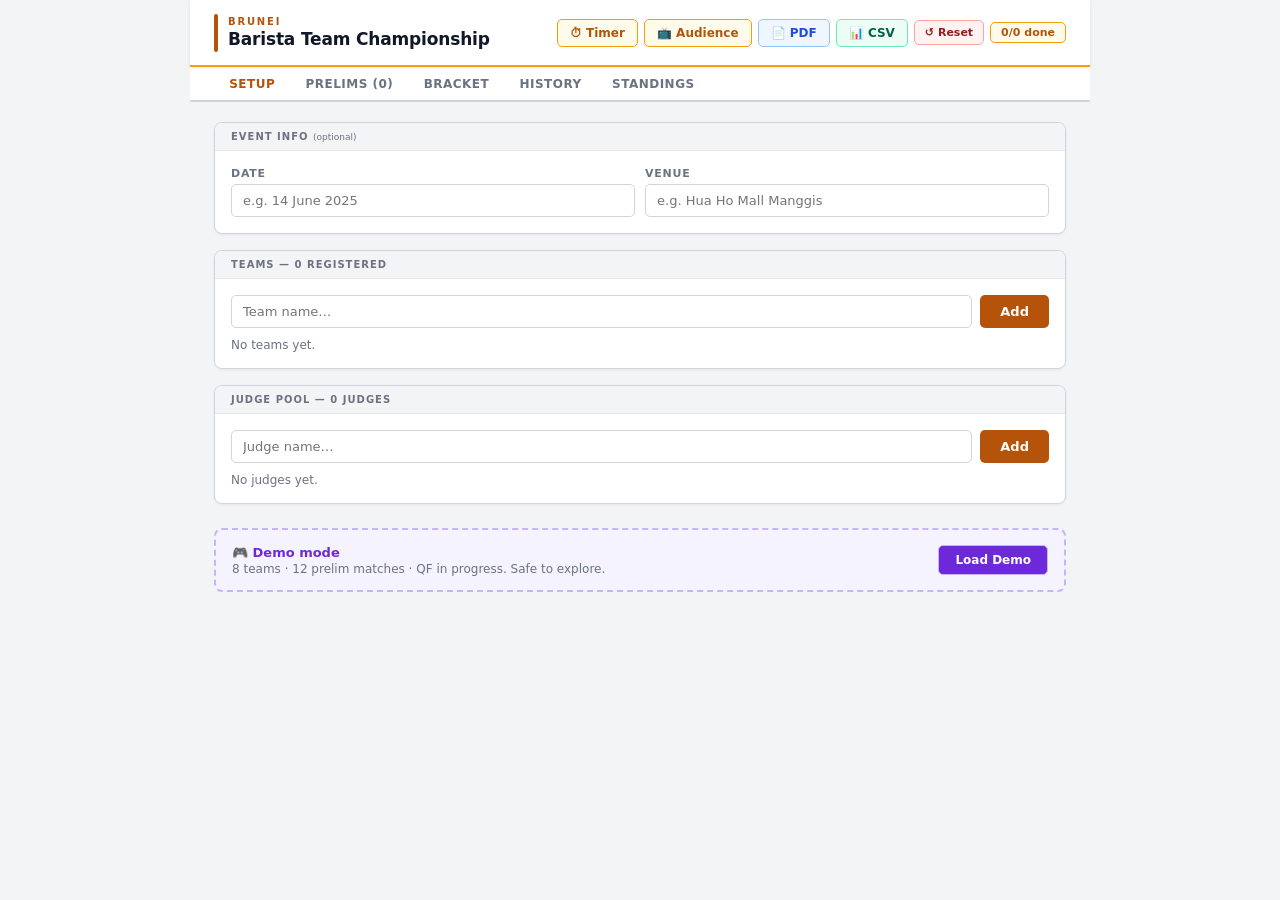
==== commit 797a46e9: "feat: demo mode in Setup tab for both BBTC and Throwdown" ====
--- a/bbtc/index.html
+++ b/bbtc/index.html
@@ -320,8 +320,8 @@
     <button class="aud-close" id="aud-close">✕ Close</button>
   </div>
   <div class="aud-body">
-    <div class="aud-panel"><div class="aud-sec-title">Standings</div><div id="aud-lb"></div></div>
-    <div class="aud-panel"><div class="aud-sec-title">Match results</div><div id="aud-hist"></div></div>
+    <div class="aud-panel"><div class="aud-sec-title">Preliminary Standings</div><div id="aud-lb"></div></div>
+    <div class="aud-panel"><div class="aud-sec-title">Match Results</div><div id="aud-hist"></div></div>
   </div>
 </div>
 
@@ -387,6 +387,74 @@
   }catch(e){}
 }
 loadState();
+
+/* ── Demo data ── */
+function demoMatch(id,round,t1,t2,jp1,jp2,fast1,fast2,t1t,t2t,sig1,sig2){
+  const n=round==='preliminary'?15:20;
+  const d=Array.from({length:n},()=>[0,0]);
+  let r1=jp1,r2=jp2;
+  for(let i=0;i<n;i++){
+    const left=n-i;
+    const g1=Math.min(3,Math.max(0,Math.round(r1/left)));
+    const g2=Math.min(3-g1,Math.max(0,Math.round(r2/left)));
+    d[i]=[g1,g2];r1-=g1;r2-=g2;
+  }
+  for(let i=0;i<n&&(r1>0||r2>0);i++){
+    if(r1>0&&d[i][0]+d[i][1]<3){const a=Math.min(r1,3-d[i][0]-d[i][1]);d[i][0]+=a;r1-=a;}
+    if(r2>0&&d[i][0]+d[i][1]<3){const a=Math.min(r2,3-d[i][0]-d[i][1]);d[i][1]+=a;r2-=a;}
+  }
+  return{id:String(id),round,t1,t2,jids:['0','1','2'],drinks:d,
+    s1:{fastest:fast1,sigBev:sig1||false},s2:{fastest:fast2,sigBev:sig2||false},
+    t1time:t1t,t2time:t2t,done:true,bracketSlot:null};
+}
+
+function buildBBTCDemo(){
+  const teams=['Kopi Warisan','Bandar Blend','Seria Brew Co.','Gadong Roasters','Kiulap Collective','Rimba Republic','Temu Kopi','Sungai Kafe'];
+  const judges=[{id:'0',name:'Ahmad Zaki'},{id:'1',name:'Siti Hajar'},{id:'2',name:'Marcus Lim'}];
+  // 12 prelim matches — standings: 1.KW(92,3W) 2.BB(92,2W) 3.SC(91,3W) 4.GR(75,2W) 5.KC(53,1W) 6.TK(47,0W) 7.RR(41,0W) 8.SK(38,1W)
+  const matches=[
+    demoMatch(0,'preliminary','Kopi Warisan','Temu Kopi',28,12,false,false,'8:14','9:42'),
+    demoMatch(1,'preliminary','Gadong Roasters','Sungai Kafe',25,14,true,false,'7:55','9:18'),
+    demoMatch(2,'preliminary','Seria Brew Co.','Kiulap Collective',26,15,false,true,'8:44','8:01'),
+    demoMatch(3,'preliminary','Bandar Blend','Rimba Republic',24,16,false,false,'9:02','9:33'),
+    demoMatch(4,'preliminary','Kopi Warisan','Kiulap Collective',27,13,true,false,'7:48','9:11'),
+    demoMatch(5,'preliminary','Gadong Roasters','Bandar Blend',23,18,false,false,'8:30','8:22'),
+    demoMatch(6,'preliminary','Seria Brew Co.','Rimba Republic',29,10,true,false,'7:38','9:55'),
+    demoMatch(7,'preliminary','Bandar Blend','Temu Kopi',22,17,false,false,'8:58','9:27'),
+    demoMatch(8,'preliminary','Kopi Warisan','Gadong Roasters',22,17,false,true,'8:05','7:59'),
+    demoMatch(9,'preliminary','Seria Brew Co.','Bandar Blend',21,18,false,true,'8:17','8:10'),
+    demoMatch(10,'preliminary','Kiulap Collective','Rimba Republic',20,15,false,false,'9:14','9:38'),
+    demoMatch(11,'preliminary','Temu Kopi','Sungai Kafe',18,19,false,false,'9:20','9:05'),
+    // QF matches — QF1 and QF2 done, QF3 and QF4 pending
+    demoMatch(12,'quarterfinals','Kopi Warisan','Sungai Kafe',28,11,true,false,'7:42','9:58'),
+    demoMatch(13,'quarterfinals','Seria Brew Co.','Temu Kopi',25,14,false,false,'8:11','9:30',true,false),
+  ];
+  const bracket={
+    qf:[
+      {id:'qf1',label:'QF 1',seeds:[1,8],t1:'Kopi Warisan',t2:'Sungai Kafe',matchId:'12',winner:'Kopi Warisan',loser:'Sungai Kafe',from:[]},
+      {id:'qf2',label:'QF 2',seeds:[3,6],t1:'Seria Brew Co.',t2:'Temu Kopi',matchId:'13',winner:'Seria Brew Co.',loser:'Temu Kopi',from:[]},
+      {id:'qf3',label:'QF 3',seeds:[4,5],t1:'Gadong Roasters',t2:'Kiulap Collective',matchId:null,winner:null,loser:null,from:[]},
+      {id:'qf4',label:'QF 4',seeds:[2,7],t1:'Bandar Blend',t2:'Rimba Republic',matchId:null,winner:null,loser:null,from:[]},
+    ],
+    sf:[
+      {id:'sf1',label:'SF 1',seeds:[],t1:'Kopi Warisan',t2:'Seria Brew Co.',matchId:null,winner:null,loser:null,from:['qf1','qf2']},
+      {id:'sf2',label:'SF 2',seeds:[],t1:null,t2:null,matchId:null,winner:null,loser:null,from:['qf3','qf4']},
+    ],
+    final:{id:'final',label:'Final',seeds:[],t1:null,t2:null,matchId:null,winner:null,loser:null,from:['sf1','sf2']},
+    third:{id:'third',label:'3rd Place',seeds:[],t1:null,t2:null,matchId:null,winner:null,loser:null,from:['sf1','sf2']},
+  };
+  return{teams,judges,matches,bracket,qfSlots:8,eventDate:'16 June 2025',eventVenue:'Grey Matter Coffee Werks'};
+}
+
+function loadBBTCDemo(){
+  const d=buildBBTCDemo();
+  S.teams=d.teams;S.judges=d.judges;S.matches=d.matches;S.bracket=d.bracket;
+  S.qfSlots=d.qfSlots;S.eventDate=d.eventDate;S.eventVenue=d.eventVenue;
+  S.tab='prelims';S.sid=null;S.creating=false;S.bracketPicking=null;S.bracketJids=[];
+  S.nm={t1:'',t2:'',round:'preliminary',jids:[]};
+  mid=14;jid=3;
+  saveState();
+}
 
 /* ── Leaderboard — PRELIMINARY ONLY ── */
 function calcPrelimLB(){
@@ -503,10 +571,21 @@
   const roundOrder=['preliminary','quarterfinals','semifinals','finals'];
   const byRound={};
   done.forEach(m=>{(byRound[m.round]=byRound[m.round]||[]).push(m);});
-  const resultsHTML=roundOrder.filter(r=>byRound[r]).map(r=>byRound[r].map(m=>{
-    const v1=t1Tot(m),v2=t2Tot(m),w=v1>v2?1:v2>v1?2:0;
-    return '<tr><td><span class="pdf-rb">'+RC[r].label+'</span></td><td class="'+(w===1?'pdf-win':'')+'">'+m.t1+'</td><td style="text-align:center"><span class="pdf-score'+(w===1?' w':'')+'">'+v1+'</span></td><td style="text-align:center;color:#6B7280;font-size:11px">'+(w===0?'draw':'vs')+'</td><td style="text-align:center"><span class="pdf-score'+(w===2?' w':'')+'">'+v2+'</span></td><td class="'+(w===2?'pdf-win':'')+'" style="text-align:right">'+m.t2+'</td><td class="pdf-time-cell">'+((m.t1time||m.t2time)?m.t1time+' / '+m.t2time:'')+'</td></tr>';
-  }).join('')).join('');
+  const roundMeta={
+    preliminary:   {label:'Preliminary',   color:'#6B7280',bg:'#F9FAFB'},
+    quarterfinals: {label:'Quarter Finals', color:'#1D4ED8',bg:'#EFF6FF'},
+    semifinals:    {label:'Semi Finals',    color:'#B45309',bg:'#FFFBEB'},
+    finals:        {label:'Finals',         color:'#065F46',bg:'#ECFDF5'},
+  };
+  const resultsHTML=roundOrder.filter(r=>byRound[r]).map(r=>{
+    const rm=roundMeta[r]||roundMeta.preliminary;
+    const header='<tr><td colspan="7" style="padding:10px 8px 4px;font-size:10px;font-weight:700;letter-spacing:.12em;text-transform:uppercase;color:'+rm.color+';background:'+rm.bg+';border-top:2px solid '+rm.color+'20">'+rm.label+'</td></tr>';
+    const rows=byRound[r].map(m=>{
+      const v1=t1Tot(m),v2=t2Tot(m),w=v1>v2?1:v2>v1?2:0;
+      return '<tr style="background:'+rm.bg+'08"><td><span class="pdf-rb" style="color:'+rm.color+';background:'+rm.bg+';border-color:'+rm.color+'40">'+RC[r].label+'</span></td><td class="'+(w===1?'pdf-win':'')+'">'+m.t1+'</td><td style="text-align:center"><span class="pdf-score'+(w===1?' w':'')+'">'+v1+'</span></td><td style="text-align:center;color:#6B7280;font-size:11px">'+(w===0?'draw':'vs')+'</td><td style="text-align:center"><span class="pdf-score'+(w===2?' w':'')+'">'+v2+'</span></td><td class="'+(w===2?'pdf-win':'')+'" style="text-align:right">'+m.t2+'</td><td class="pdf-time-cell">'+((m.t1time||m.t2time)?m.t1time+' / '+m.t2time:'')+'</td></tr>';
+    }).join('');
+    return header+rows;
+  }).join('');
   const footer='<div class="pdf-footer"><span>Brunei Barista Team Championship'+(S.eventVenue?' · '+S.eventVenue:'')+'</span><span>Exported '+dateStr+' at '+timeStr+'</span></div>';
   const logoSub=eventMeta?'<div style="font-size:11px;color:#6B7280;margin-top:5px">'+eventMeta+'</div>':'';
   document.getElementById('pdf-content').innerHTML='<div class="pdf-page"><div class="pdf-logo-row"><div><div class="pdf-event-sub">Brunei</div><div class="pdf-event-name">Barista Team Championship</div>'+logoSub+'</div><div class="pdf-meta"><div>Preliminary Standings</div><div>'+dateStr+'</div><div style="color:#D97706">QF Spots: Top '+S.qfSlots+'</div></div></div><div class="pdf-section-title">Preliminary Standings</div><table class="pdf-lb-table"><thead><tr><th>#</th><th>Team</th><th style="text-align:center">Record</th><th style="text-align:center">Played</th><th style="text-align:right">Points</th></tr></thead><tbody>'+(lbRows||'<tr><td colspan="5" style="text-align:center;color:#6B7280;padding:20px">No teams registered.</td></tr>')+'</tbody></table>'+footer+'</div><div class="pdf-page"><div class="pdf-logo-row"><div><div class="pdf-event-sub">Brunei</div><div class="pdf-event-name">Barista Team Championship</div>'+logoSub+'</div><div class="pdf-meta"><div>Match Results</div><div>'+dateStr+'</div><div>'+done.length+' matches completed</div></div></div><div class="pdf-section-title">Match Results</div><table class="pdf-res-table"><thead><tr><th>Round</th><th>Team 1</th><th style="text-align:center">Score</th><th style="text-align:center"></th><th style="text-align:center">Score</th><th style="text-align:right">Team 2</th><th style="text-align:center">Time</th></tr></thead><tbody>'+(resultsHTML||'<tr><td colspan="7" style="text-align:center;color:#6B7280;padding:20px">No completed matches yet.</td></tr>')+'</tbody></table>'+footer+'</div>';
@@ -558,10 +637,17 @@
     const isQF=(i+1)<=S.qfSlots,showCut=i===S.qfSlots-1&&S.qfSlots<lb.length;
     return '<div class="aud-lb-row'+(isQF?' qf':'')+'"><div class="aud-rnk" style="'+rnkSt(i)+'">'+(i+1)+'</div><div class="aud-name">'+s.t+'</div>'+(s.played>0?'<div class="aud-rec">'+s.wins+'W/'+( s.played-s.wins)+'L<br><span style="font-size:10px">'+s.played+' played</span></div>':'')+'<div class="aud-pts-wrap"><div class="aud-pts">'+s.pts+'</div><div class="aud-ptsl">pts</div></div>'+(isQF?'<div class="aud-qf-pill">QF ✓</div>':'<div style="width:48px"></div>')+'</div>'+(showCut?'<div class="aud-cut">QF cut — top '+S.qfSlots+' advance</div>':'');
   }).join(''):'<div style="text-align:center;padding:2.5rem;color:#9CA3AF">No teams yet.</div>';
+  const roundStyle={
+    preliminary: {rb:'background:#F3F4F6;border-color:#E5E7EB;color:#6B7280', row:'background:#fff;border-color:#E5E7EB'},
+    quarterfinals:{rb:'background:#DBEAFE;border-color:#93C5FD;color:#1D4ED8', row:'background:#EFF6FF;border-color:#93C5FD'},
+    semifinals:   {rb:'background:#FEF3C7;border-color:#F59E0B;color:#B45309', row:'background:#FFFBEB;border-color:#FCD34D'},
+    finals:       {rb:'background:#D1FAE5;border-color:#6EE7B7;color:#065F46', row:'background:#ECFDF5;border-color:#6EE7B7'},
+  };
   document.getElementById('aud-hist').innerHTML=done.length?done.map(m=>{
     const v1=t1Tot(m),v2=t2Tot(m),w=v1>v2?1:v2>v1?2:0;
     const c1=w===1?'#B45309':'#374151',c2=w===2?'#B45309':'#374151';
-    return '<div class="aud-h-row"><div class="aud-h-rb">'+RC[m.round].label+'</div><div style="flex:1;font-size:14px;font-weight:'+(w===1?700:500)+';color:'+c1+';overflow:hidden;text-overflow:ellipsis;white-space:nowrap">'+m.t1+'</div><div style="font-size:23px;font-weight:700;color:'+c1+';flex-shrink:0">'+v1+'</div><div style="font-size:11px;color:#9CA3AF;padding:0 4px;flex-shrink:0">'+(w===0?'draw':'vs')+'</div><div style="font-size:23px;font-weight:700;color:'+c2+';flex-shrink:0">'+v2+'</div><div style="flex:1;font-size:14px;font-weight:'+(w===2?700:500)+';color:'+c2+';overflow:hidden;text-overflow:ellipsis;white-space:nowrap;text-align:right">'+m.t2+'</div>'+((m.t1time||m.t2time)?'<div class="aud-h-time">⏱ '+(m.t1time||'—')+' / '+(m.t2time||'—')+'</div>':'')+'</div>';
+    const rs=roundStyle[m.round]||roundStyle.preliminary;
+    return '<div class="aud-h-row" style="'+rs.row+';border:1.5px solid;border-radius:8px;margin-bottom:8px"><div class="aud-h-rb" style="'+rs.rb+';border:1.5px solid;border-radius:4px;font-size:9px;padding:2px 8px;white-space:nowrap;flex-shrink:0;text-transform:uppercase;letter-spacing:.06em;font-weight:700">'+RC[m.round].label+'</div><div style="flex:1;font-size:14px;font-weight:'+(w===1?700:500)+';color:'+c1+';overflow:hidden;text-overflow:ellipsis;white-space:nowrap">'+m.t1+'</div><div style="font-size:23px;font-weight:700;color:'+c1+';flex-shrink:0">'+v1+'</div><div style="font-size:11px;color:#9CA3AF;padding:0 4px;flex-shrink:0">'+(w===0?'draw':'vs')+'</div><div style="font-size:23px;font-weight:700;color:'+c2+';flex-shrink:0">'+v2+'</div><div style="flex:1;font-size:14px;font-weight:'+(w===2?700:500)+';color:'+c2+';overflow:hidden;text-overflow:ellipsis;white-space:nowrap;text-align:right">'+m.t2+'</div>'+((m.t1time||m.t2time)?'<div class="aud-h-time">⏱ '+(m.t1time||'—')+' / '+(m.t2time||'—')+'</div>':'')+'</div>';
   }).join(''):'<div style="text-align:center;padding:2.5rem;color:#9CA3AF">No results yet.</div>';
   document.getElementById('aud-overlay').classList.add('show');
 }
@@ -584,7 +670,7 @@
 function rSetup(){
   return '<div class="card"><div class="ch">Event info <span style="font-weight:400;text-transform:none;letter-spacing:0;font-size:9px">(optional)</span></div><div class="cb"><div style="display:grid;grid-template-columns:1fr 1fr;gap:10px"><div><label class="cf-lbl">Date</label><input id="evdate" type="text" value="'+S.eventDate+'" placeholder="e.g. 14 June 2025"/></div><div><label class="cf-lbl">Venue</label><input id="evvenue" type="text" value="'+S.eventVenue+'" placeholder="e.g. Hua Ho Mall Manggis"/></div></div></div></div>'
   +'<div class="card"><div class="ch">Teams — '+S.teams.length+' registered</div><div class="cb"><div class="ir"><input id="tinp" type="text" placeholder="Team name…" style="width:auto"/><button class="btn-p" id="addt">Add</button></div>'+(S.teams.length?'<div class="chips">'+S.teams.map((t,i)=>'<div class="chip"><span class="cn">'+(i+1)+'</span><span>'+t+'</span><button class="cx" data-rmt="'+t+'">×</button></div>').join('')+'</div>':'<p class="hint" style="margin-top:10px">No teams yet.</p>')+'</div></div>'
-  +'<div class="card"><div class="ch">Judge pool — '+S.judges.length+' judges</div><div class="cb"><div class="ir"><input id="jinp" type="text" placeholder="Judge name…" style="width:auto"/><button class="btn-p" id="addj">Add</button></div>'+(S.judges.length?'<div class="chips" style="margin-top:10px">'+S.judges.map(j=>'<div class="chip"><span>'+j.name+'</span><button class="cx" data-rmj="'+j.id+'">×</button></div>').join('')+'</div>':'<p class="hint" style="margin-top:10px">No judges yet.</p>')+(S.judges.length>0&&S.judges.length<3?'<p class="hint" style="margin-top:10px;color:var(--rd)">Add at least 3 judges.</p>':'')+'</div></div>';
+  +'<div class="card"><div class="ch">Judge pool — '+S.judges.length+' judges</div><div class="cb"><div class="ir"><input id="jinp" type="text" placeholder="Judge name…" style="width:auto"/><button class="btn-p" id="addj">Add</button></div>'+(S.judges.length?'<div class="chips" style="margin-top:10px">'+S.judges.map(j=>'<div class="chip"><span>'+j.name+'</span><button class="cx" data-rmj="'+j.id+'">×</button></div>').join('')+'</div>':'<p class="hint" style="margin-top:10px">No judges yet.</p>')+(S.judges.length>0&&S.judges.length<3?'<p class="hint" style="margin-top:10px;color:var(--rd)">Add at least 3 judges.</p>':'')+'</div></div>'+'<div style="margin-top:.5rem;padding:.9rem 1rem;background:#F5F3FF;border:2px dashed #C4B5FD;border-radius:var(--rad);display:flex;align-items:center;justify-content:space-between;gap:12px;flex-wrap:wrap">'+'<div><div style="font-size:13px;font-weight:700;color:#6D28D9;margin-bottom:2px">🎮 Demo mode</div>'+'<p class="hint">8 teams &middot; 12 prelim matches &middot; QF in progress. Safe to explore.</p></div>'+'<button style="padding:7px 16px;border-radius:var(--rad-s);border:1.5px solid #C4B5FD;background:#6D28D9;color:#fff;font-size:12px;font-weight:700;cursor:pointer" id="load-demo">Load Demo</button></div>';
 }
 
 function rPrelims(){
@@ -600,7 +686,7 @@
   const valid=S.nm.t1&&S.nm.t2&&S.nm.t1!==S.nm.t2&&jOk;
   const t1o='<option value="">Select team…</option>'+S.teams.map(t=>'<option value="'+t+'"'+(S.nm.t1===t?' selected':'')+'>'+t+'</option>').join('');
   const t2o='<option value="">Select team…</option>'+S.teams.filter(t=>t!==S.nm.t1).map(t=>'<option value="'+t+'"'+(S.nm.t2===t?' selected':'')+'>'+t+'</option>').join('');
-  return '<div class="cf"><div style="display:flex;justify-content:space-between;align-items:center;margin-bottom:1rem"><span style="font-size:14px;font-weight:700">New Preliminary Match</span><button class="btn-o" id="cancelCF">Cancel</button></div><div class="cf-row"><div><label class="cf-lbl">Team 1</label><select id="sel1">'+t1o+'</select></div><div><label class="cf-lbl">Team 2</label><select id="sel2">'+t2o+'</select></div></div><div style="margin-bottom:.9rem"><div class="cf-lbl">Judges <span style="color:'+(jOk?'var(--gn)':'var(--am)');+'">('+S.nm.jids.length+'/3)</span></div><div class="jpool">'+S.judges.map(j=>{const sel=S.nm.jids.includes(j.id),dim=maxJ&&!sel;return '<button class="jpill'+(sel?' on':'')+(dim?' dim':'')+'" data-jp="'+j.id+'"><div class="jpick"></div>'+j.name+'</button>';}).join('')+'</div></div><div class="inf"><div><div class="sv">15</div><div class="sl">Drinks</div></div><div><div class="sv">10 min</div><div class="sl">Time</div></div><div><div class="sv">45</div><div class="sl">Max judge pts</div></div></div><br><button class="btn-p" id="doCF"'+(valid?'':' disabled')+'>Create match</button></div>';
+  return '<div class="cf"><div style="display:flex;justify-content:space-between;align-items:center;margin-bottom:1rem"><span style="font-size:14px;font-weight:700">New Preliminary Match</span><button class="btn-o" id="cancelCF">Cancel</button></div><div class="cf-row"><div><label class="cf-lbl">Team 1</label><select id="sel1">'+t1o+'</select></div><div><label class="cf-lbl">Team 2</label><select id="sel2">'+t2o+'</select></div></div><div style="margin-bottom:.9rem"><div class="cf-lbl">Judges <span style="color:'+(jOk?'var(--gn)':'var(--am)')+'">('+S.nm.jids.length+'/3)</span></div><div class="jpool">'+S.judges.map(j=>{const sel=S.nm.jids.includes(j.id),dim=maxJ&&!sel;return '<button class="jpill'+(sel?' on':'')+(dim?' dim':'')+'" data-jp="'+j.id+'"><div class="jpick"></div>'+j.name+'</button>';}).join('')+'</div></div><div class="inf"><div><div class="sv">15</div><div class="sl">Drinks</div></div><div><div class="sv">10 min</div><div class="sl">Time</div></div><div><div class="sv">45</div><div class="sl">Max judge pts</div></div></div><br><button class="btn-p" id="doCF"'+(valid?'':' disabled')+'>Create match</button></div>';
 }
 
 function rBracket(){
@@ -622,7 +708,7 @@
     const t1class=slot.winner&&slot.t1===slot.winner?' winner':slot.loser&&slot.t1===slot.loser?' loser':'';
     const t2class=slot.winner&&slot.t2===slot.winner?' winner':slot.loser&&slot.t2===slot.loser?' loser':'';
     let footer='';
-    if(m&&m.done){footer='<div class="bslot-footer"><span class="bslot-status winner-label">🏆 '+slot.winner+' advances</span></div>';}
+    if(m&&m.done){footer='<div class="bslot-footer"><span class="bslot-status winner-label">🏆 '+slot.winner+' advances</span><button class="btn-ed" data-sid="'+m.id+'">Edit</button></div>';}
     else if(m&&!m.done){footer='<div class="bslot-footer"><span class="bslot-status awaiting">In progress</span><button class="btn-sc" data-sid="'+m.id+'">Score ▶</button></div>';}
     else if(slot.t1&&slot.t2&&!slot.matchId&&!picking){footer='<div class="bslot-footer"><span class="bslot-status awaiting">Ready to score</span><button class="btn-sc" data-bpick="'+slot.id+'">▶ Start Match</button></div>';}
     else if(slot.t1&&slot.t2&&picking){
